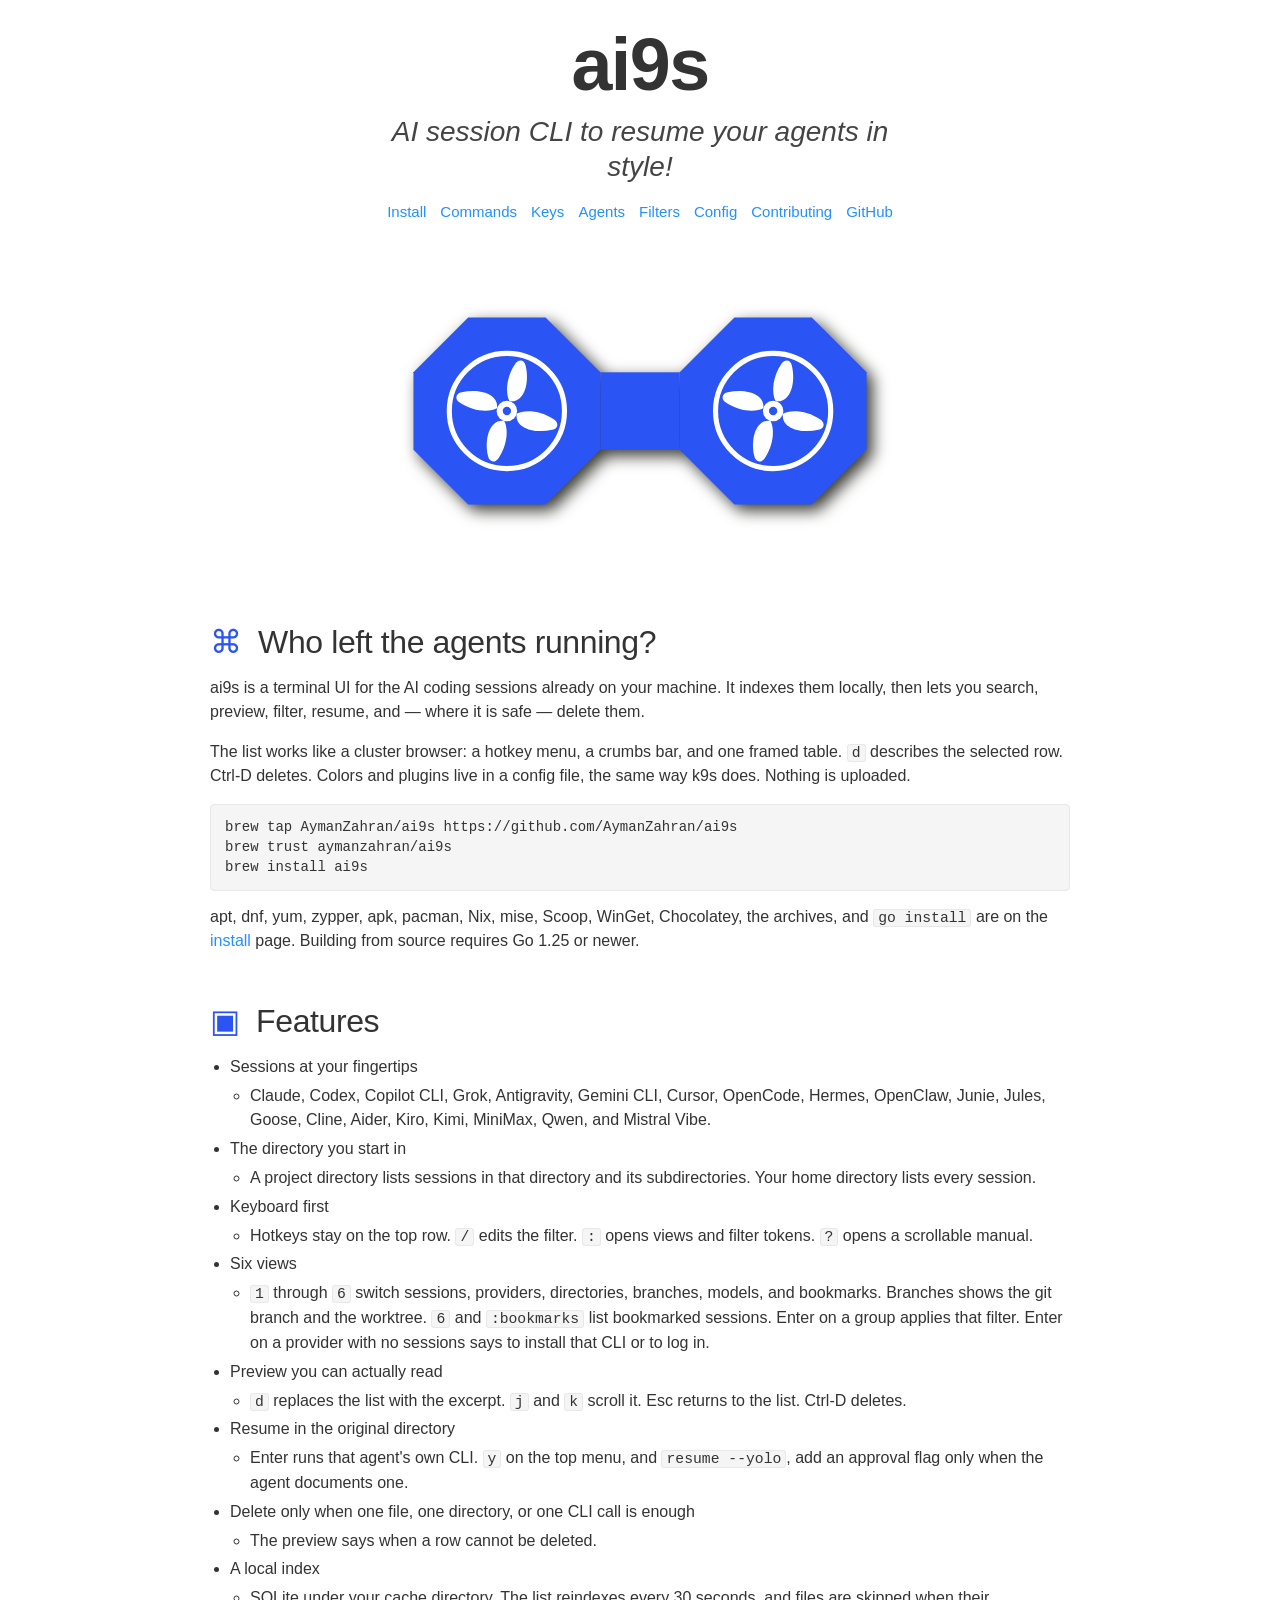
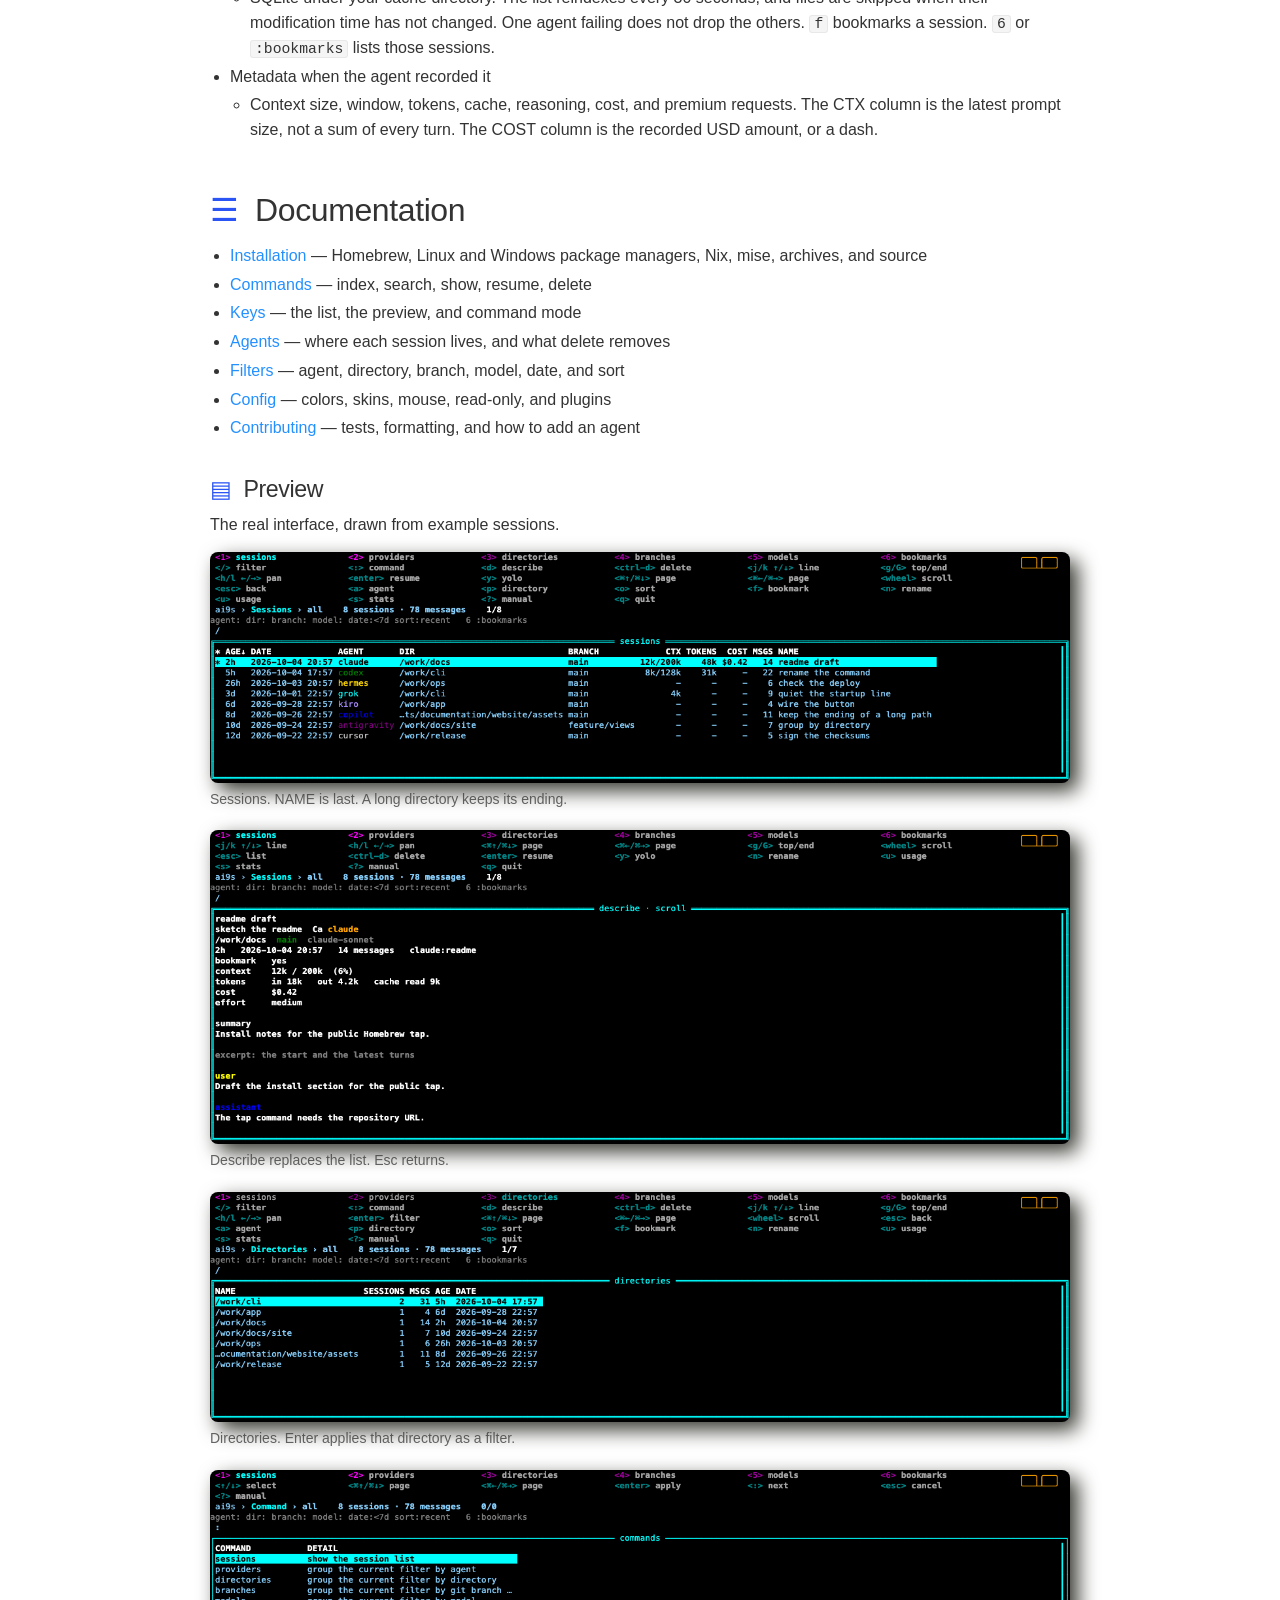
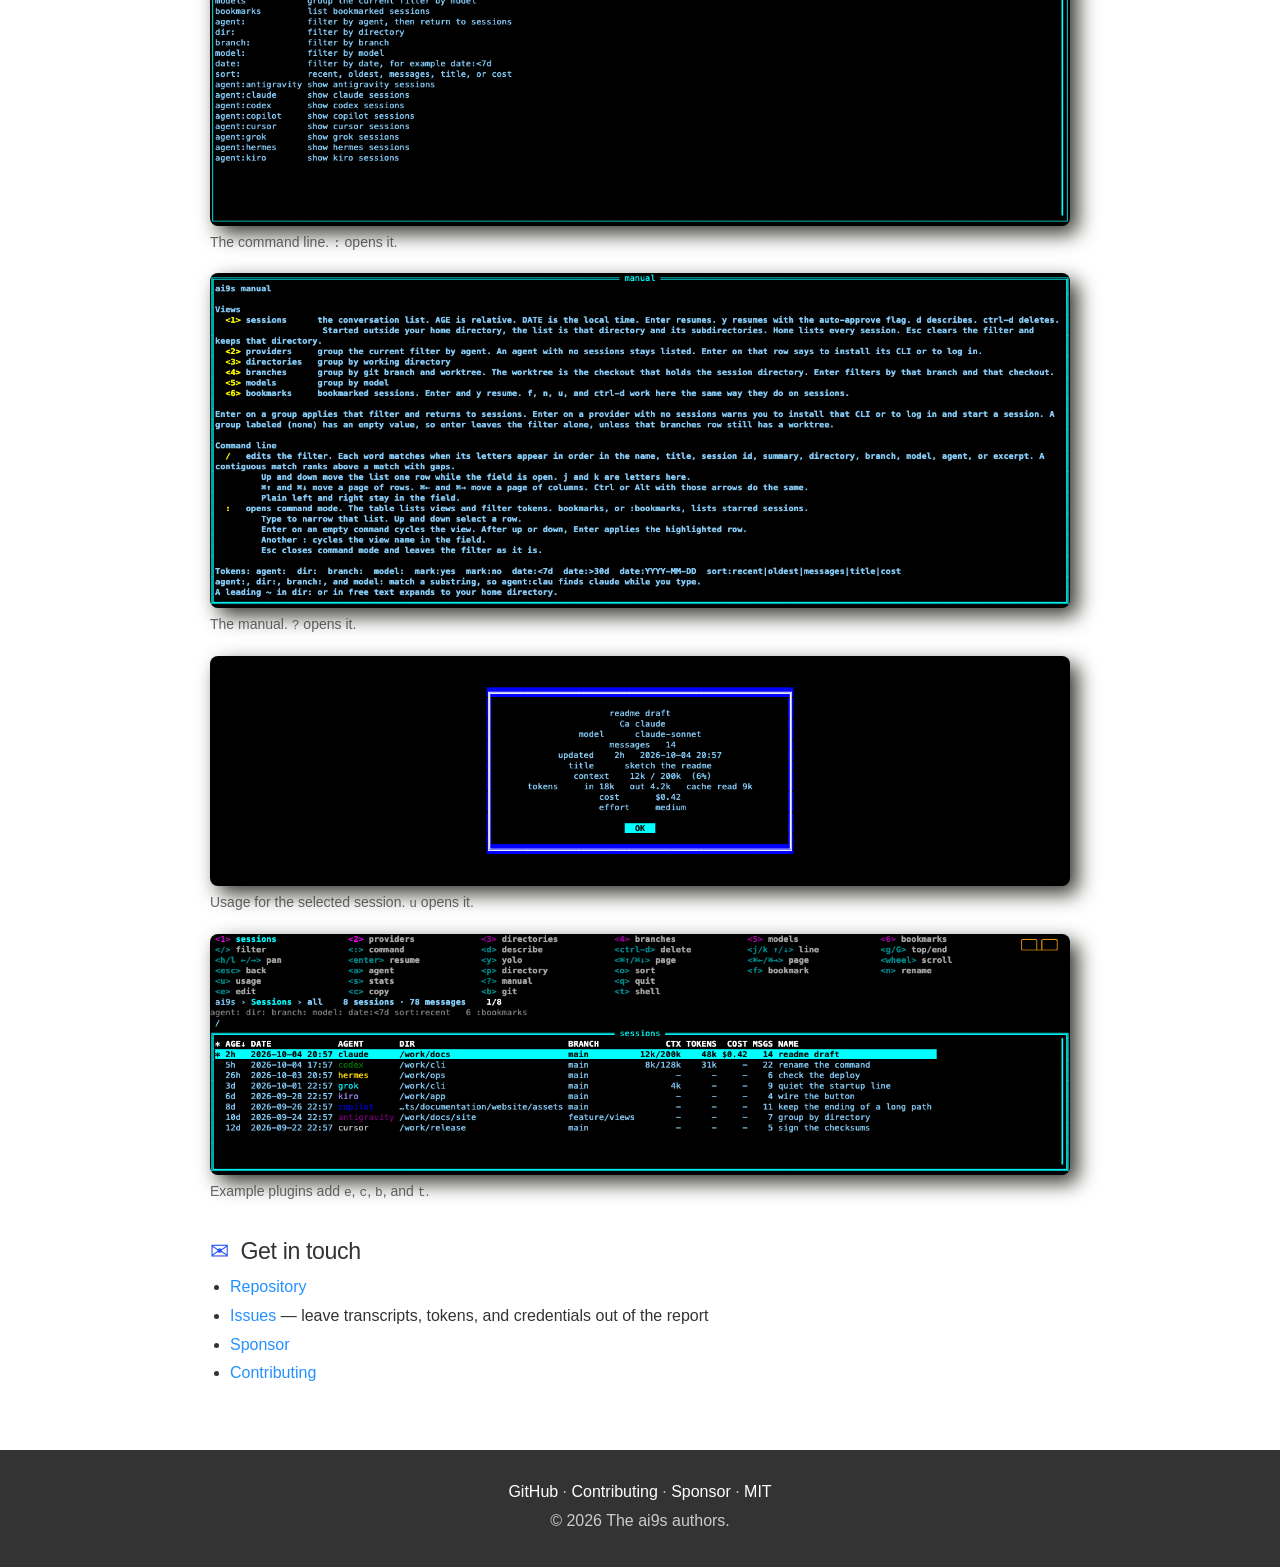
==== site/index.html @ 02a4b659 "Add a y hotkey for yolo resume. y on sessions, bookmarks, and describe resumes with that agent's aut" ====
<!DOCTYPE html>
<html lang="en">
<head>
  <meta charset="utf-8">
  <meta name="viewport" content="width=device-width, initial-scale=1">
  <title>ai9s — Resume your AI coding sessions in style</title>
  <meta name="description" content="ai9s is a terminal UI for the AI coding sessions already on your machine. Search, preview, filter, resume, and delete them from one list.">
  <link rel="stylesheet" href="css/main.css">
  <link rel="icon" href="assets/icon.svg" type="image/svg+xml">
  <link rel="canonical" href="https://ai9scli.io/">
  <meta property="og:title" content="ai9s — Resume your AI coding sessions in style">
  <meta property="og:description" content="A terminal UI for the AI coding sessions already on your machine.">
  <meta property="og:image" content="https://ai9scli.io/assets/logo.png">
  <meta property="og:type" content="website">
</head>
<body>
  <header class="site-header">
    <a class="site-logo" href="index.html">ai9s</a>
    <p class="cite">AI session CLI to resume your agents in style!</p>
    <nav class="site-nav" aria-label="Documentation">
      <a href="install.html">Install</a>
      <a href="commands.html">Commands</a>
      <a href="keys.html">Keys</a>
      <a href="agents.html">Agents</a>
      <a href="filters.html">Filters</a>
      <a href="config.html">Config</a>
      <a href="contributing.html">Contributing</a>
      <a href="https://github.com/AymanZahran/ai9s">GitHub</a>
    </nav>
  </header>

  <img class="hero" src="assets/logo.svg" alt="ai9s logo: two blue octagons joined like a bone, each with a white propeller">

  <main>
    <h1><span class="mark" aria-hidden="true">⌘</span> Who left the agents running?</h1>
    <p>ai9s is a terminal UI for the AI coding sessions already on your machine. It indexes them locally, then lets you search, preview, filter, resume, and — where it is safe — delete them.</p>
    <p>The list works like a cluster browser: a hotkey menu, a crumbs bar, and one framed table. <code>d</code> describes the selected row. Ctrl-D deletes. Colors and plugins live in a config file, the same way k9s does. Nothing is uploaded.</p>

    <pre><code>brew tap AymanZahran/ai9s https://github.com/AymanZahran/ai9s
brew trust aymanzahran/ai9s
brew install ai9s</code></pre>
    <p>apt, dnf, yum, zypper, apk, pacman, Nix, mise, Scoop, WinGet, Chocolatey, the archives, and <code>go install</code> are on the <a href="install.html">install</a> page. Building from source requires Go 1.25 or newer.</p>

    <h1><span class="mark" aria-hidden="true">▣</span> Features</h1>
    <ul>
      <li>Sessions at your fingertips
        <ul>
          <li>Claude, Codex, Copilot CLI, Grok, Antigravity, Gemini CLI, Cursor, OpenCode, Hermes, OpenClaw, Junie, Jules, Goose, Cline, Aider, Kiro, Kimi, MiniMax, Qwen, and Mistral Vibe.</li>
        </ul>
      </li>
      <li>The directory you start in
        <ul>
          <li>A project directory lists sessions in that directory and its subdirectories. Your home directory lists every session.</li>
        </ul>
      </li>
      <li>Keyboard first
        <ul>
          <li>Hotkeys stay on the top row. <code>/</code> edits the filter. <code>:</code> opens views and filter tokens. <code>?</code> opens a scrollable manual.</li>
        </ul>
      </li>
      <li>Six views
        <ul>
          <li><code>1</code> through <code>6</code> switch sessions, providers, directories, branches, models, and bookmarks. Branches shows the git branch and the worktree. <code>6</code> and <code>:bookmarks</code> list bookmarked sessions. Enter on a group applies that filter. Enter on a provider with no sessions says to install that CLI or to log in.</li>
        </ul>
      </li>
      <li>Preview you can actually read
        <ul>
          <li><code>d</code> replaces the list with the excerpt. <code>j</code> and <code>k</code> scroll it. Esc returns to the list. Ctrl-D deletes.</li>
        </ul>
      </li>
      <li>Resume in the original directory
        <ul>
          <li>Enter runs that agent's own CLI. <code>y</code> on the top menu, and <code>resume --yolo</code>, add an approval flag only when the agent documents one.</li>
        </ul>
      </li>
      <li>Delete only when one file, one directory, or one CLI call is enough
        <ul>
          <li>The preview says when a row cannot be deleted.</li>
        </ul>
      </li>
      <li>A local index
        <ul>
          <li>SQLite under your cache directory. The list reindexes every 30 seconds, and files are skipped when their modification time has not changed. One agent failing does not drop the others. <code>f</code> bookmarks a session. <code>6</code> or <code>:bookmarks</code> lists those sessions.</li>
        </ul>
      </li>
      <li>Metadata when the agent recorded it
        <ul>
          <li>Context size, window, tokens, cache, reasoning, cost, and premium requests. The CTX column is the latest prompt size, not a sum of every turn. The COST column is the recorded USD amount, or a dash.</li>
        </ul>
      </li>
    </ul>

    <h1><span class="mark" aria-hidden="true">☰</span> Documentation</h1>
    <ul>
      <li><a href="install.html">Installation</a> — Homebrew, Linux and Windows package managers, Nix, mise, archives, and source</li>
      <li><a href="commands.html">Commands</a> — index, search, show, resume, delete</li>
      <li><a href="keys.html">Keys</a> — the list, the preview, and command mode</li>
      <li><a href="agents.html">Agents</a> — where each session lives, and what delete removes</li>
      <li><a href="filters.html">Filters</a> — agent, directory, branch, model, date, and sort</li>
      <li><a href="config.html">Config</a> — colors, skins, mouse, read-only, and plugins</li>
      <li><a href="contributing.html">Contributing</a> — tests, formatting, and how to add an agent</li>
    </ul>

    <h2><span class="mark" aria-hidden="true">▤</span> Preview</h2>
    <p>The real interface, drawn from example sessions.</p>
    <figure class="shot">
      <img src="assets/shots/sessions.png" alt="Session list. The rows are example sessions.">
      <figcaption>Sessions. NAME is last. A long directory keeps its ending.</figcaption>
    </figure>
    <figure class="shot">
      <img src="assets/shots/describe.png" alt="Describe view for an example session, including context and tokens.">
      <figcaption>Describe replaces the list. Esc returns.</figcaption>
    </figure>
    <figure class="shot">
      <img src="assets/shots/directories.png" alt="Directories view. A long path keeps its ending.">
      <figcaption>Directories. Enter applies that directory as a filter.</figcaption>
    </figure>
    <figure class="shot">
      <img src="assets/shots/command.png" alt="Command line with view and filter suggestions.">
      <figcaption>The command line. <code>:</code> opens it.</figcaption>
    </figure>
    <figure class="shot">
      <img src="assets/shots/manual.png" alt="The scrollable manual.">
      <figcaption>The manual. <code>?</code> opens it.</figcaption>
    </figure>
    <figure class="shot">
      <img src="assets/shots/usage.png" alt="Usage for the selected example session.">
      <figcaption>Usage for the selected session. <code>u</code> opens it.</figcaption>
    </figure>
    <figure class="shot">
      <img src="assets/shots/plugins.png" alt="Session list with the example plugin keys on the menu.">
      <figcaption>Example plugins add <code>e</code>, <code>c</code>, <code>b</code>, and <code>t</code>.</figcaption>
    </figure>

    <h2><span class="mark" aria-hidden="true">✉</span> Get in touch</h2>
    <ul>
      <li><a href="https://github.com/AymanZahran/ai9s">Repository</a></li>
      <li><a href="https://github.com/AymanZahran/ai9s/issues">Issues</a> — leave transcripts, tokens, and credentials out of the report</li>
      <li><a href="https://github.com/sponsors/AymanZahran">Sponsor</a></li>
      <li><a href="contributing.html">Contributing</a></li>
    </ul>
  </main>

  <footer class="site-footer">
    <p><a href="https://github.com/AymanZahran/ai9s">GitHub</a> · <a href="contributing.html">Contributing</a> · <a href="https://github.com/sponsors/AymanZahran">Sponsor</a> · <a href="https://github.com/AymanZahran/ai9s/blob/main/LICENSE">MIT</a></p>
    <p>© 2026 The ai9s authors.</p>
  </footer>
</body>
</html>
---- site/css/main.css ----
:root {
  --text: #333;
  --muted: #555;
  --link: #2390ff;
  --link-hover: #4c49ff;
  --blue: #2a55f4;
  --line: #e8e8e8;
  --code: #f5f5f5;
  --footer: #333;
  --max: 860px;
}

* { box-sizing: border-box; }

html { scroll-behavior: smooth; }
img { max-width: 100%; height: auto; }

body {
  margin: 0;
  color: var(--text);
  background: #fff;
  font: 400 16px/1.55 "Helvetica Neue", Helvetica, Arial, sans-serif;
  display: flex;
  min-height: 100vh;
  flex-direction: column;
}

a { color: var(--link); text-decoration: none; }
a:hover { color: var(--link-hover); text-decoration: underline; }

.site-header,
main,
.site-footer {
  min-width: 0;
  max-width: 100%;
}

.site-header {
  text-align: center;
  padding: 28px 16px 6px;
}

.site-logo {
  color: #333;
  font-size: clamp(3rem, 8vw, 4.6rem);
  font-weight: 700;
  letter-spacing: -1.5px;
  line-height: 1;
}

.site-logo:hover { color: var(--blue); text-decoration: none; }

.cite {
  margin: 12px auto 0;
  max-width: min(18em, 100%);
  color: #444;
  font-style: italic;
  font-size: clamp(1.15rem, 4vw, 1.75rem);
  line-height: 1.25;
}

.site-nav {
  display: flex;
  flex-wrap: wrap;
  justify-content: center;
  gap: 6px 14px;
  width: 100%;
  margin: 16px auto 0;
  max-width: 720px;
  font-size: 15px;
}

.site-nav a[aria-current="page"] {
  color: #333;
  font-weight: 700;
  text-decoration: none;
}

.hero {
  display: block;
  width: min(640px, calc(100% - 8px));
  max-width: 100%;
  height: auto;
  margin: 22px auto 4px;
  filter: drop-shadow(6px 6px 8px #373831);
}

main {
  flex: 1;
  width: min(var(--max), calc(100% - 32px));
  margin: 0 auto 48px;
}

h1, h2, h3 { font-weight: 500; letter-spacing: -0.4px; line-height: 1.2; }
h1 { font-size: 2rem; margin: 1.5em 0 0.45em; }
h2 { font-size: 1.45rem; margin: 1.5em 0 0.4em; }
h3 { font-size: 1.15rem; margin: 1.3em 0 0.35em; }

h1 .mark, h2 .mark { color: var(--blue); margin-right: 0.25em; }

p { margin: 0 0 0.9em; }

ul, ol { margin: 0 0 1em 1.25em; padding: 0; }
li { margin: 0.25em 0; }
li > ul { margin-bottom: 0.2em; }

code {
  font-family: ui-monospace, SFMono-Regular, Menlo, Consolas, monospace;
  font-size: 0.92em;
}

p code, li code, td code {
  background: var(--code);
  border: 1px solid var(--line);
  border-radius: 3px;
  padding: 0 4px;
}

pre,
.term,
.table-wrap {
  max-width: 100%;
}

pre {
  background: var(--code);
  border: 1px solid var(--line);
  border-radius: 4px;
  padding: 12px 14px;
  overflow-x: auto;
  font-size: 14px;
  line-height: 1.45;
}

pre code { background: transparent; border: 0; padding: 0; font-size: inherit; }

.table-wrap { overflow-x: auto; margin: 0 0 1.2em; }

table {
  border-collapse: collapse;
  width: 100%;
  min-width: 640px;
  color: #444;
  font-size: 14.5px;
}

th, td {
  border: 1px solid var(--line);
  padding: 8px 10px;
  text-align: left;
  vertical-align: top;
}

th { background: #f0f0f0; color: #333; }
tr:nth-child(even) td { background: #fafafa; }

.note {
  border: 1px dashed #e0a100;
  color: #7a5200;
  padding: 8px 12px;
  margin: 0 0 1em;
  font-style: italic;
}

figure.shot {
  margin: 8px 0 20px;
}
figure.shot img {
  display: block;
  background: #000;
  border-radius: 8px;
  filter: drop-shadow(8px 8px 10px #373831);
}
figure.shot figcaption {
  color: #666;
  font-size: 14px;
  margin-top: 6px;
}

.term {
  background: #000;
  color: #fff;
  border-radius: 8px;
  margin: 8px 0 16px;
  padding: 14px 16px 12px;
  overflow-x: auto;
  filter: drop-shadow(8px 8px 10px #373831);
  font-family: ui-monospace, SFMono-Regular, Menlo, Consolas, monospace;
  font-size: 12.5px;
  line-height: 1.45;
}

.term .row { white-space: pre; }
.term .y { color: #e6c200; }
.term .num { color: #ffdead; }
.term .key { color: #fff; }
.term .crumbs { background: #000; color: #fff; }
.term .dim { color: #808080; }
.term .b { color: #fff; font-weight: 700; }
.term .sel { background: #fff; color: #000; }
.term .pane {
  margin-top: 8px;
  border-top: 1px solid #333;
  padding-top: 8px;
}

.claude { color: #e8a04a; }
.codex { color: #3ddc84; }
.hermes { color: #ffd700; }
.kiro { color: #a78bfa; }

.site-footer {
  background: var(--footer);
  color: #ccc;
  text-align: center;
  padding: 26px 16px 30px;
}

.site-footer a { color: #fff; }
.site-footer p { margin: 0.25em 0; }

@media (max-width: 600px) {
  main { width: min(var(--max), calc(100% - 24px)); }
  h1 { font-size: 1.6rem; }
}
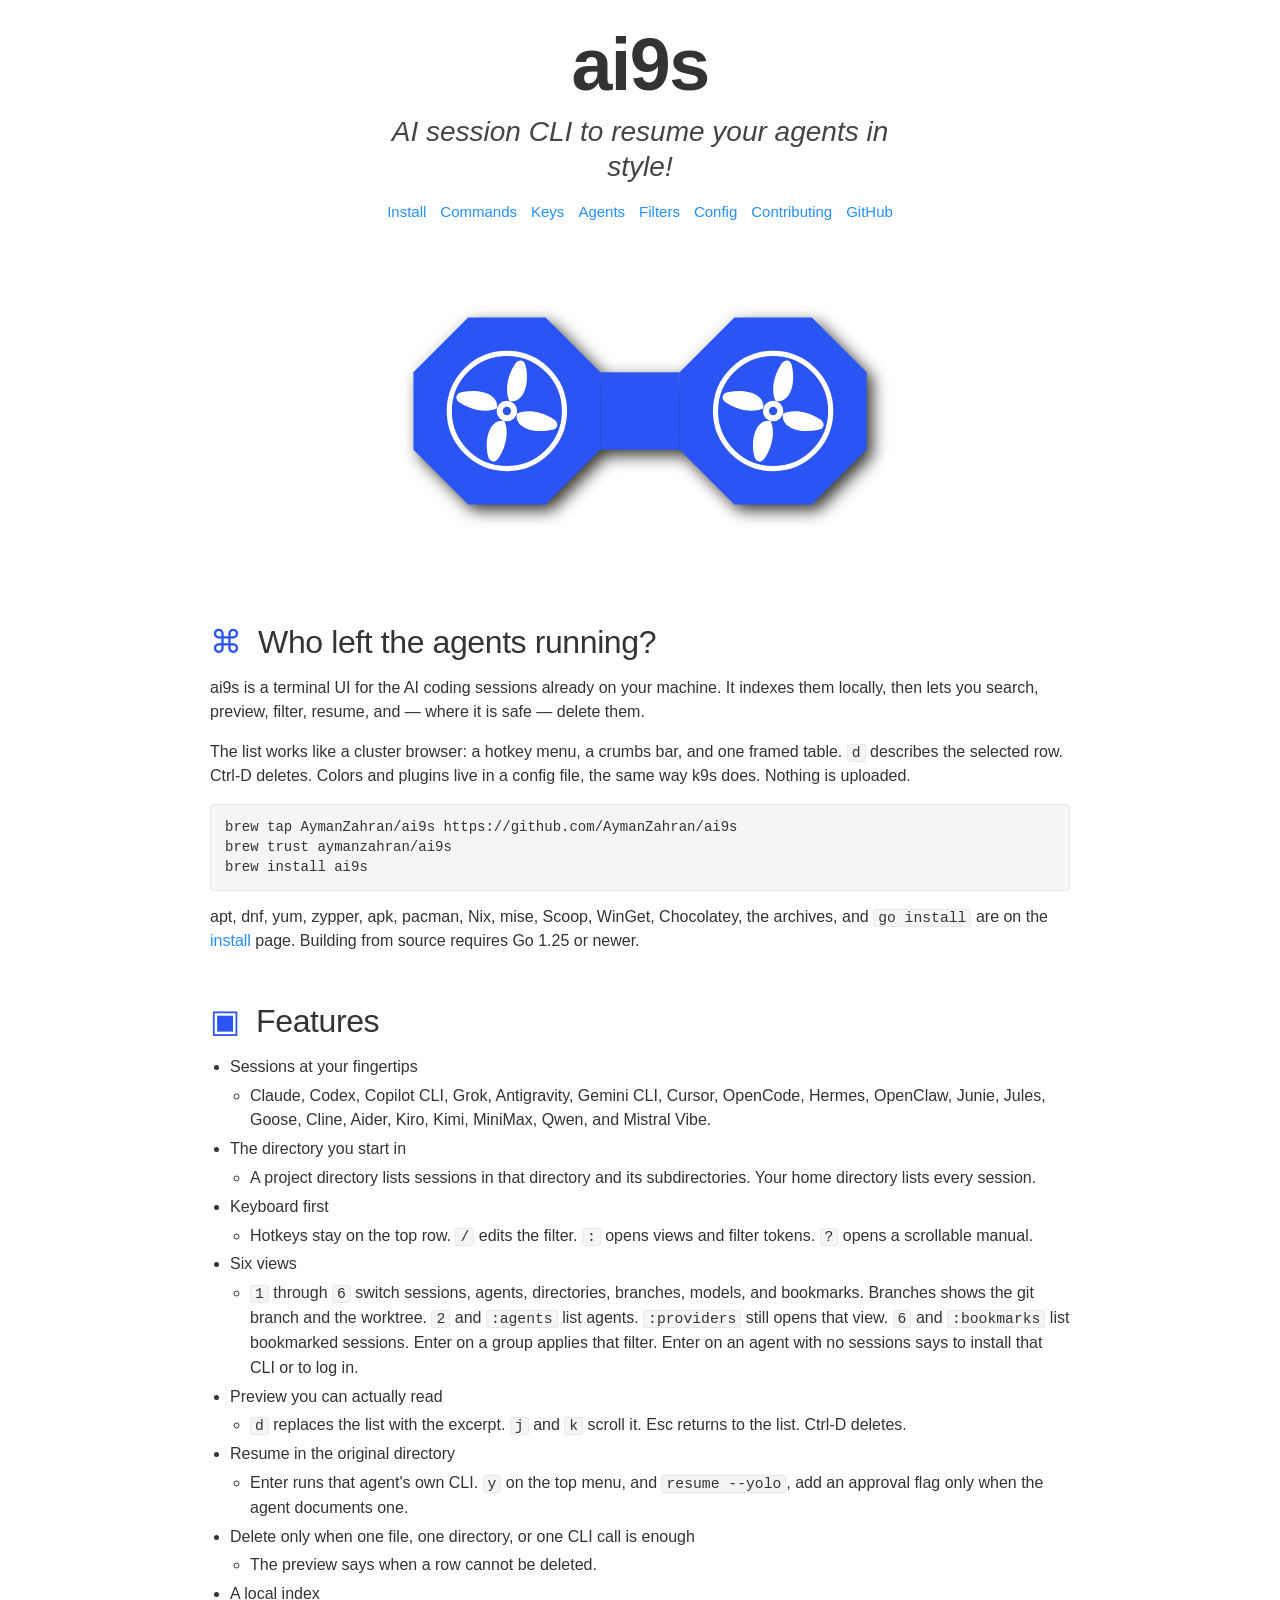
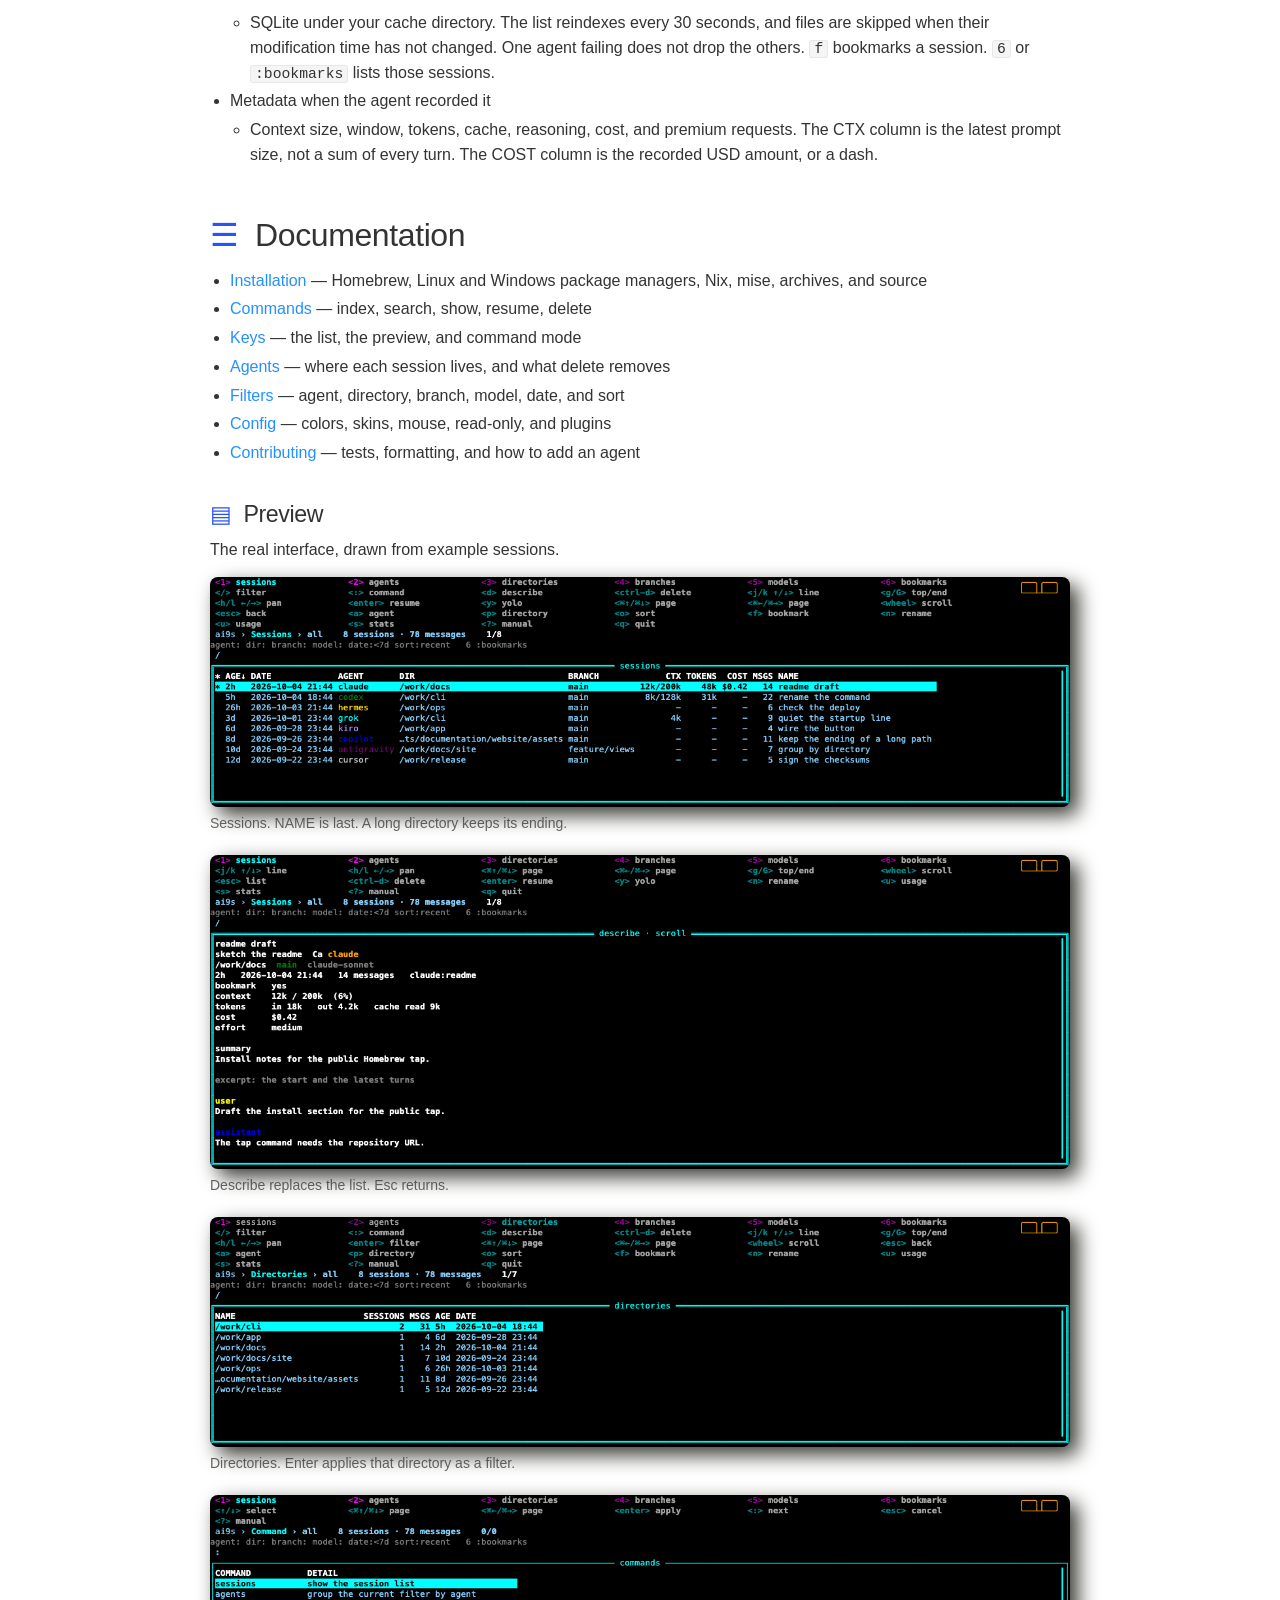
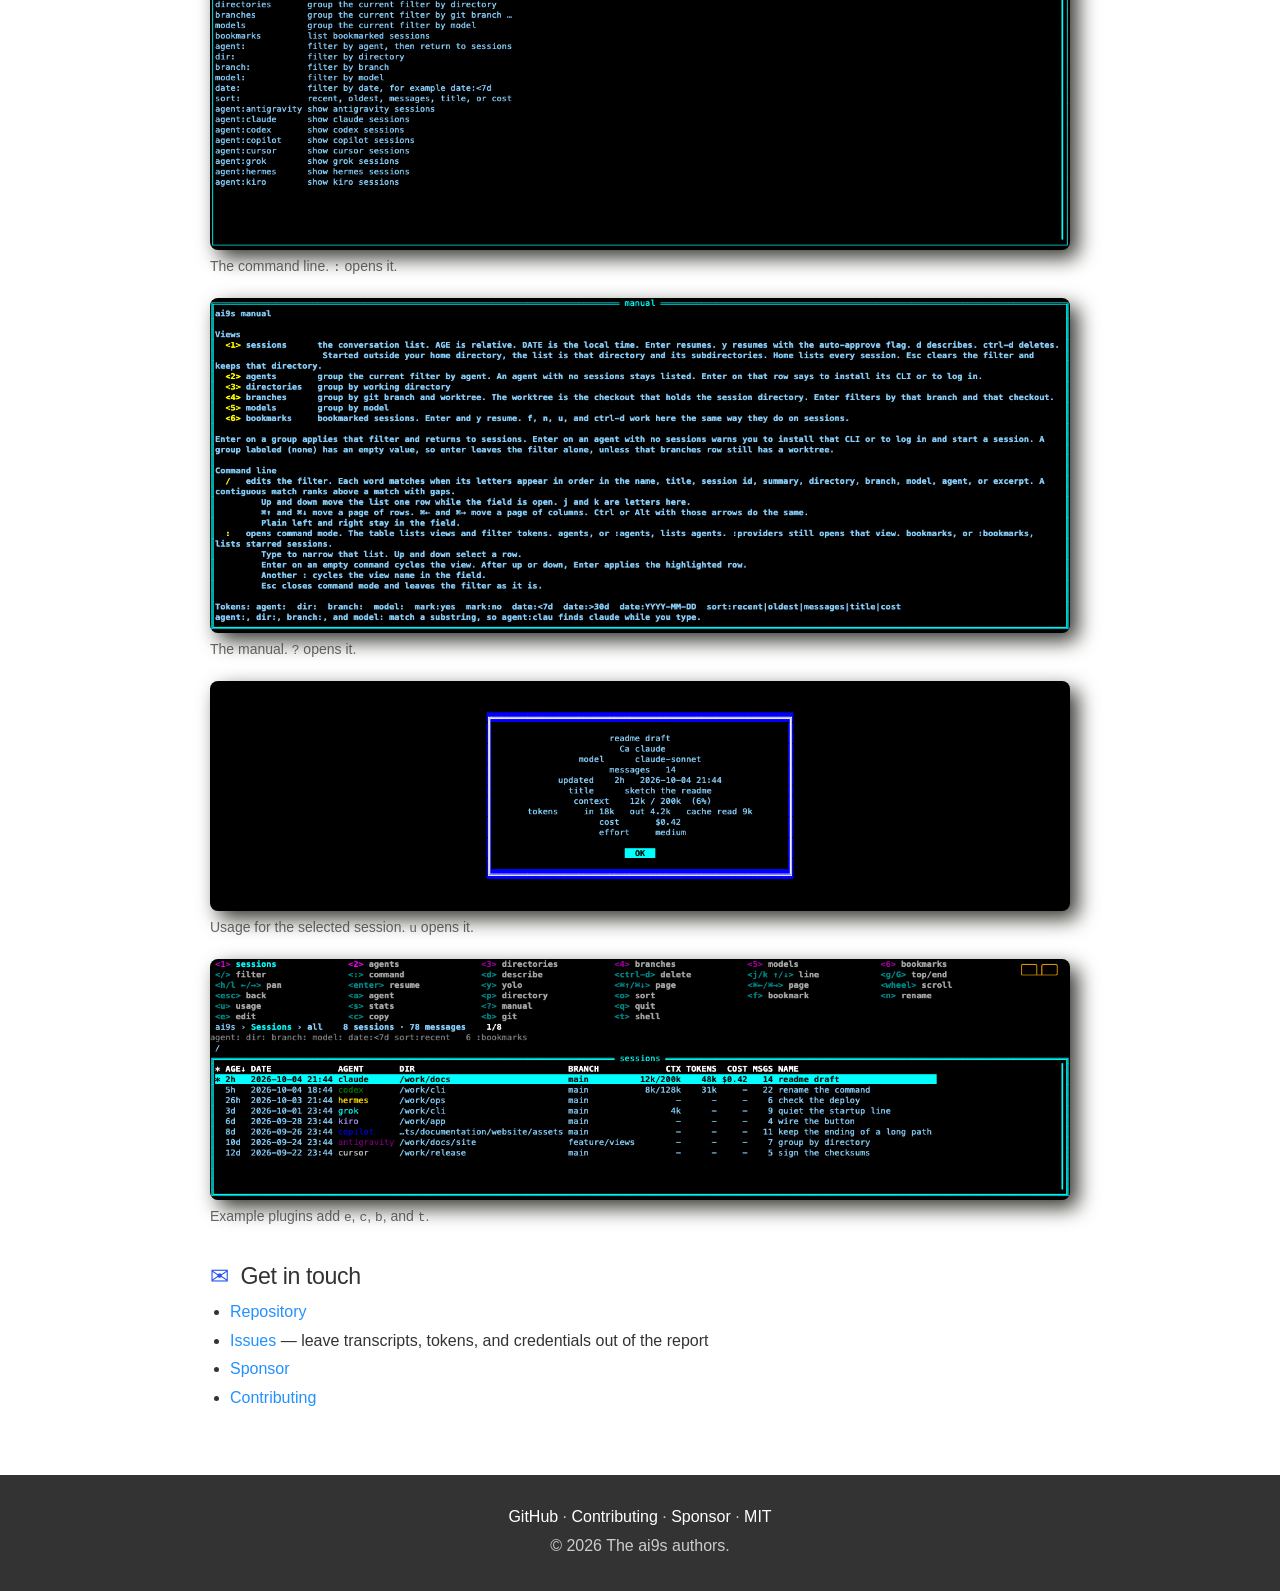
==== commit 81d1cf86: "Rename the providers view to agents. 2 and :agents list agents. :providers, defaultView providers, a" ====
--- a/site/index.html
+++ b/site/index.html
@@ -60,7 +60,7 @@
       </li>
       <li>Six views
         <ul>
-          <li><code>1</code> through <code>6</code> switch sessions, providers, directories, branches, models, and bookmarks. Branches shows the git branch and the worktree. <code>6</code> and <code>:bookmarks</code> list bookmarked sessions. Enter on a group applies that filter. Enter on a provider with no sessions says to install that CLI or to log in.</li>
+          <li><code>1</code> through <code>6</code> switch sessions, agents, directories, branches, models, and bookmarks. Branches shows the git branch and the worktree. <code>2</code> and <code>:agents</code> list agents. <code>:providers</code> still opens that view. <code>6</code> and <code>:bookmarks</code> list bookmarked sessions. Enter on a group applies that filter. Enter on an agent with no sessions says to install that CLI or to log in.</li>
         </ul>
       </li>
       <li>Preview you can actually read
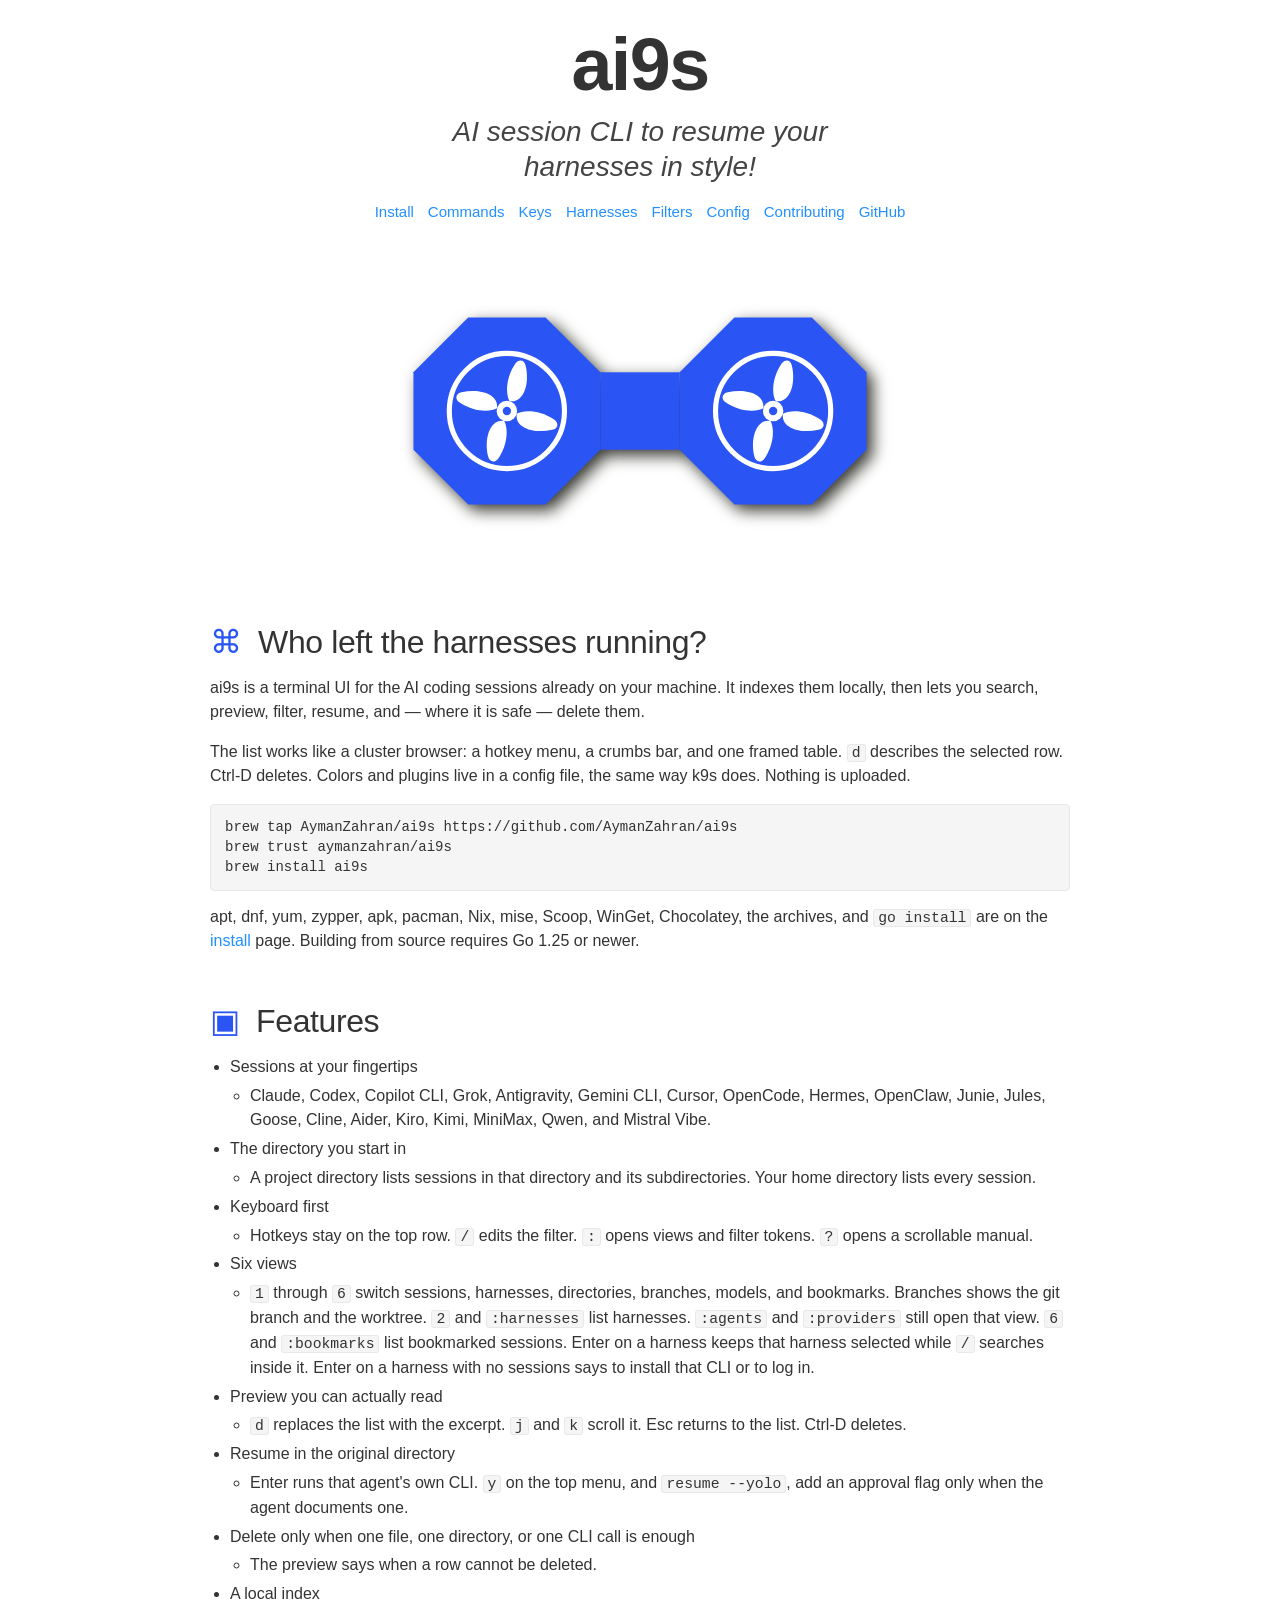
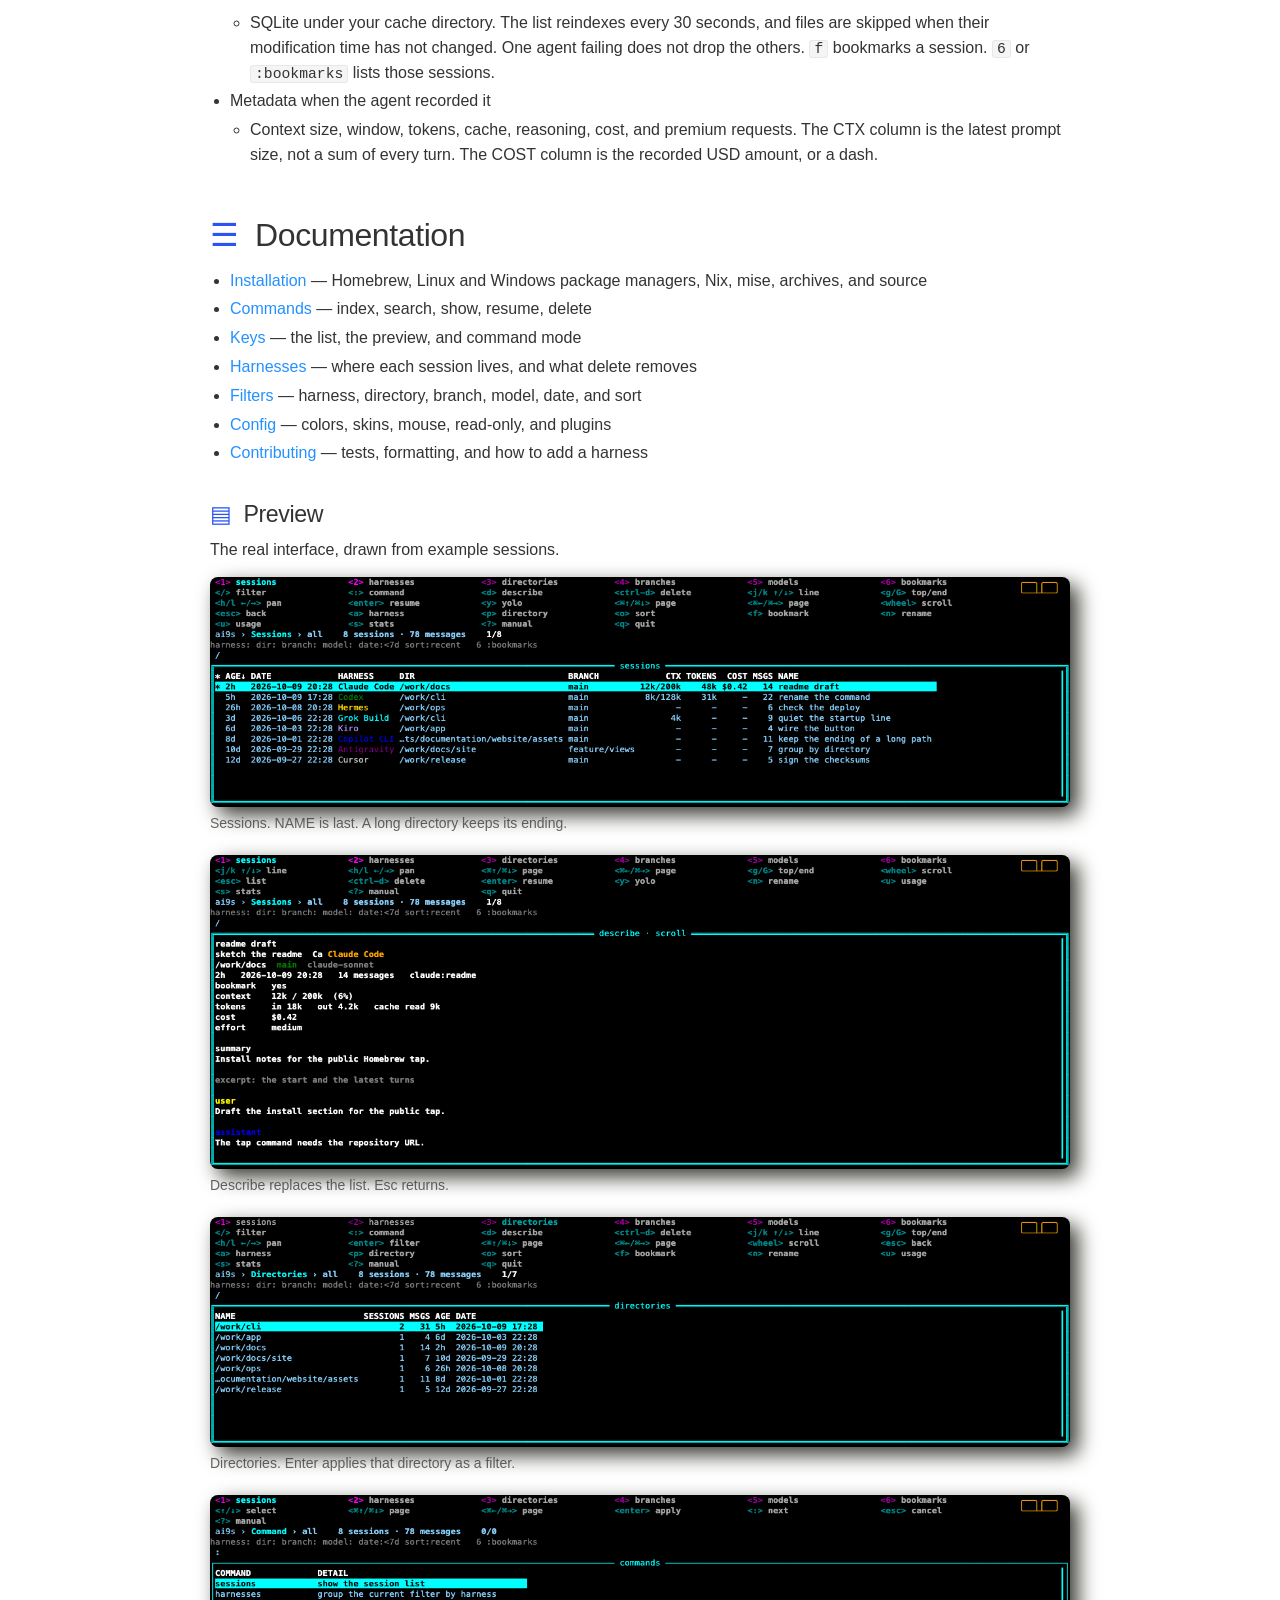
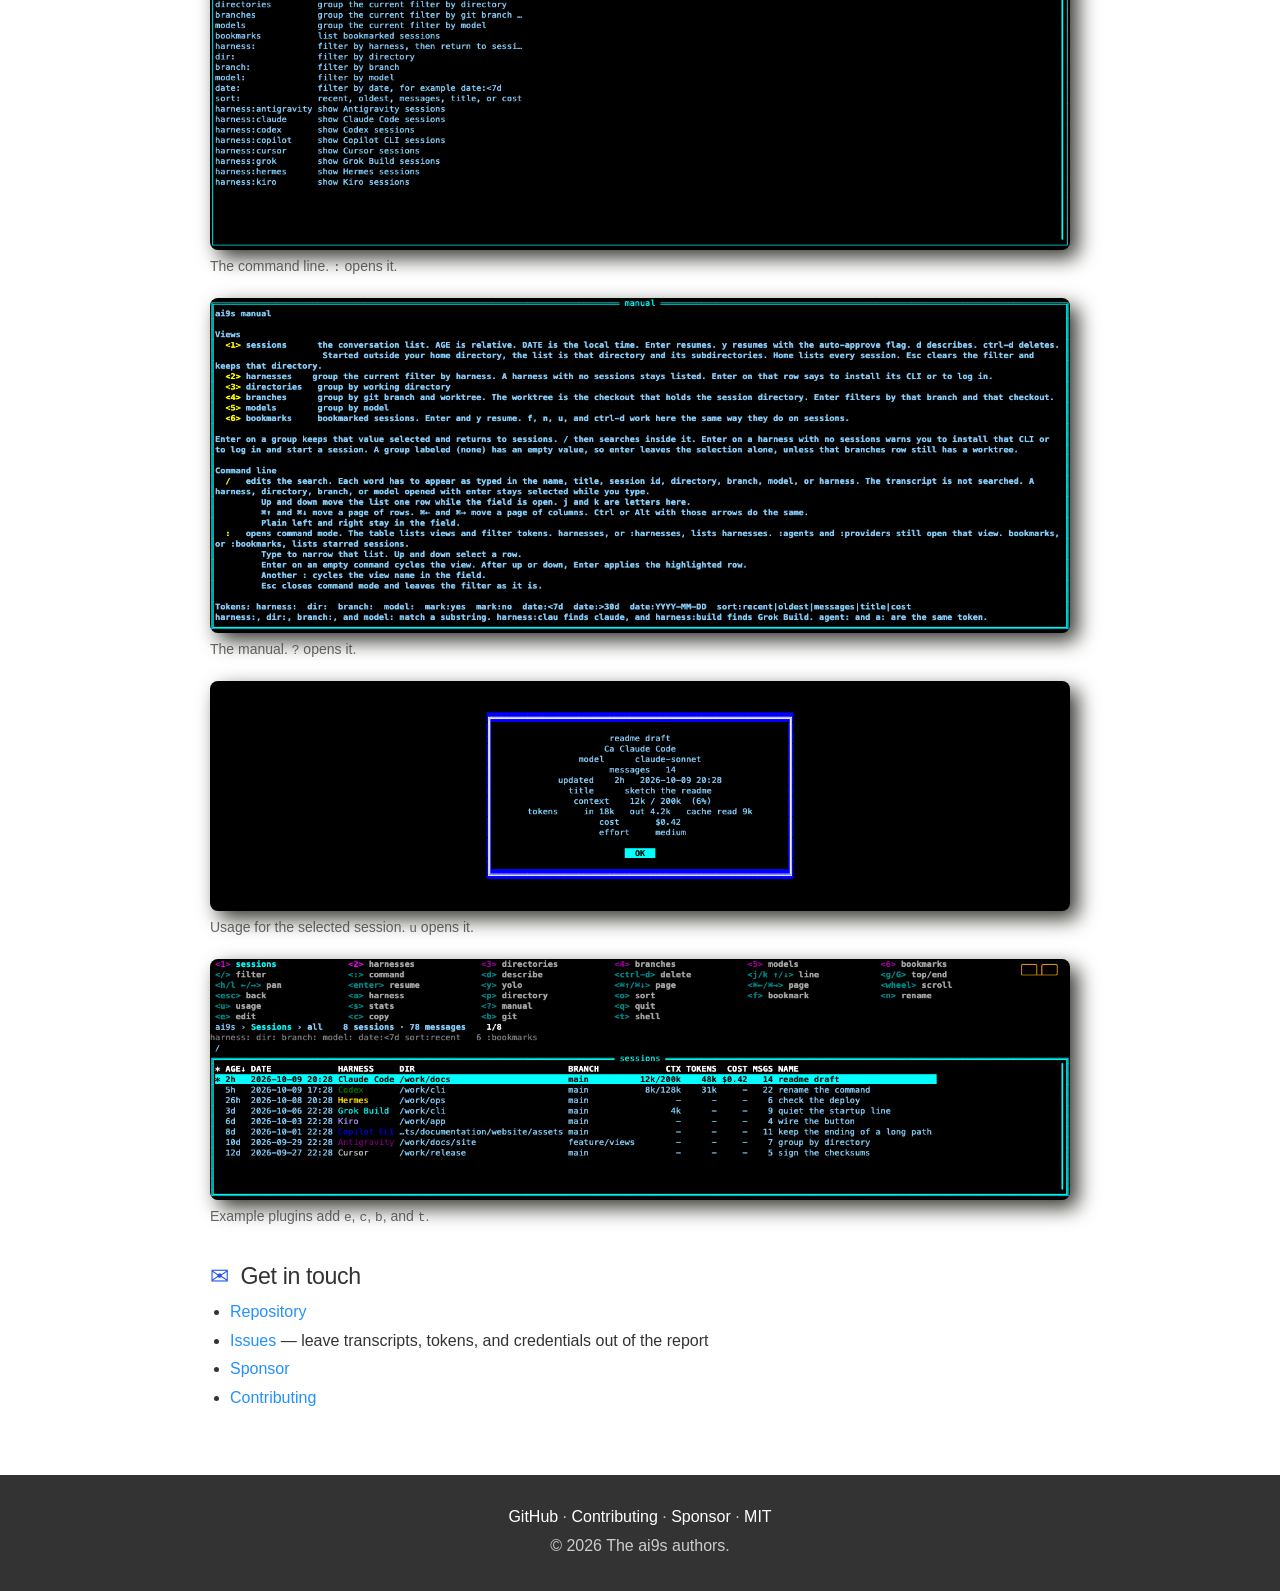
==== commit 45662dcd: "Show harness names and search the row as typed." ====
--- a/site/index.html
+++ b/site/index.html
@@ -16,12 +16,12 @@
 <body>
   <header class="site-header">
     <a class="site-logo" href="index.html">ai9s</a>
-    <p class="cite">AI session CLI to resume your agents in style!</p>
+    <p class="cite">AI session CLI to resume your harnesses in style!</p>
     <nav class="site-nav" aria-label="Documentation">
       <a href="install.html">Install</a>
       <a href="commands.html">Commands</a>
       <a href="keys.html">Keys</a>
-      <a href="agents.html">Agents</a>
+      <a href="agents.html">Harnesses</a>
       <a href="filters.html">Filters</a>
       <a href="config.html">Config</a>
       <a href="contributing.html">Contributing</a>
@@ -32,7 +32,7 @@
   <img class="hero" src="assets/logo.svg" alt="ai9s logo: two blue octagons joined like a bone, each with a white propeller">
 
   <main>
-    <h1><span class="mark" aria-hidden="true">⌘</span> Who left the agents running?</h1>
+    <h1><span class="mark" aria-hidden="true">⌘</span> Who left the harnesses running?</h1>
     <p>ai9s is a terminal UI for the AI coding sessions already on your machine. It indexes them locally, then lets you search, preview, filter, resume, and — where it is safe — delete them.</p>
     <p>The list works like a cluster browser: a hotkey menu, a crumbs bar, and one framed table. <code>d</code> describes the selected row. Ctrl-D deletes. Colors and plugins live in a config file, the same way k9s does. Nothing is uploaded.</p>
 
@@ -60,7 +60,7 @@
       </li>
       <li>Six views
         <ul>
-          <li><code>1</code> through <code>6</code> switch sessions, agents, directories, branches, models, and bookmarks. Branches shows the git branch and the worktree. <code>2</code> and <code>:agents</code> list agents. <code>:providers</code> still opens that view. <code>6</code> and <code>:bookmarks</code> list bookmarked sessions. Enter on a group applies that filter. Enter on an agent with no sessions says to install that CLI or to log in.</li>
+          <li><code>1</code> through <code>6</code> switch sessions, harnesses, directories, branches, models, and bookmarks. Branches shows the git branch and the worktree. <code>2</code> and <code>:harnesses</code> list harnesses. <code>:agents</code> and <code>:providers</code> still open that view. <code>6</code> and <code>:bookmarks</code> list bookmarked sessions. Enter on a harness keeps that harness selected while <code>/</code> searches inside it. Enter on a harness with no sessions says to install that CLI or to log in.</li>
         </ul>
       </li>
       <li>Preview you can actually read
@@ -95,10 +95,10 @@
       <li><a href="install.html">Installation</a> — Homebrew, Linux and Windows package managers, Nix, mise, archives, and source</li>
       <li><a href="commands.html">Commands</a> — index, search, show, resume, delete</li>
       <li><a href="keys.html">Keys</a> — the list, the preview, and command mode</li>
-      <li><a href="agents.html">Agents</a> — where each session lives, and what delete removes</li>
-      <li><a href="filters.html">Filters</a> — agent, directory, branch, model, date, and sort</li>
+      <li><a href="agents.html">Harnesses</a> — where each session lives, and what delete removes</li>
+      <li><a href="filters.html">Filters</a> — harness, directory, branch, model, date, and sort</li>
       <li><a href="config.html">Config</a> — colors, skins, mouse, read-only, and plugins</li>
-      <li><a href="contributing.html">Contributing</a> — tests, formatting, and how to add an agent</li>
+      <li><a href="contributing.html">Contributing</a> — tests, formatting, and how to add a harness</li>
     </ul>
 
     <h2><span class="mark" aria-hidden="true">▤</span> Preview</h2>
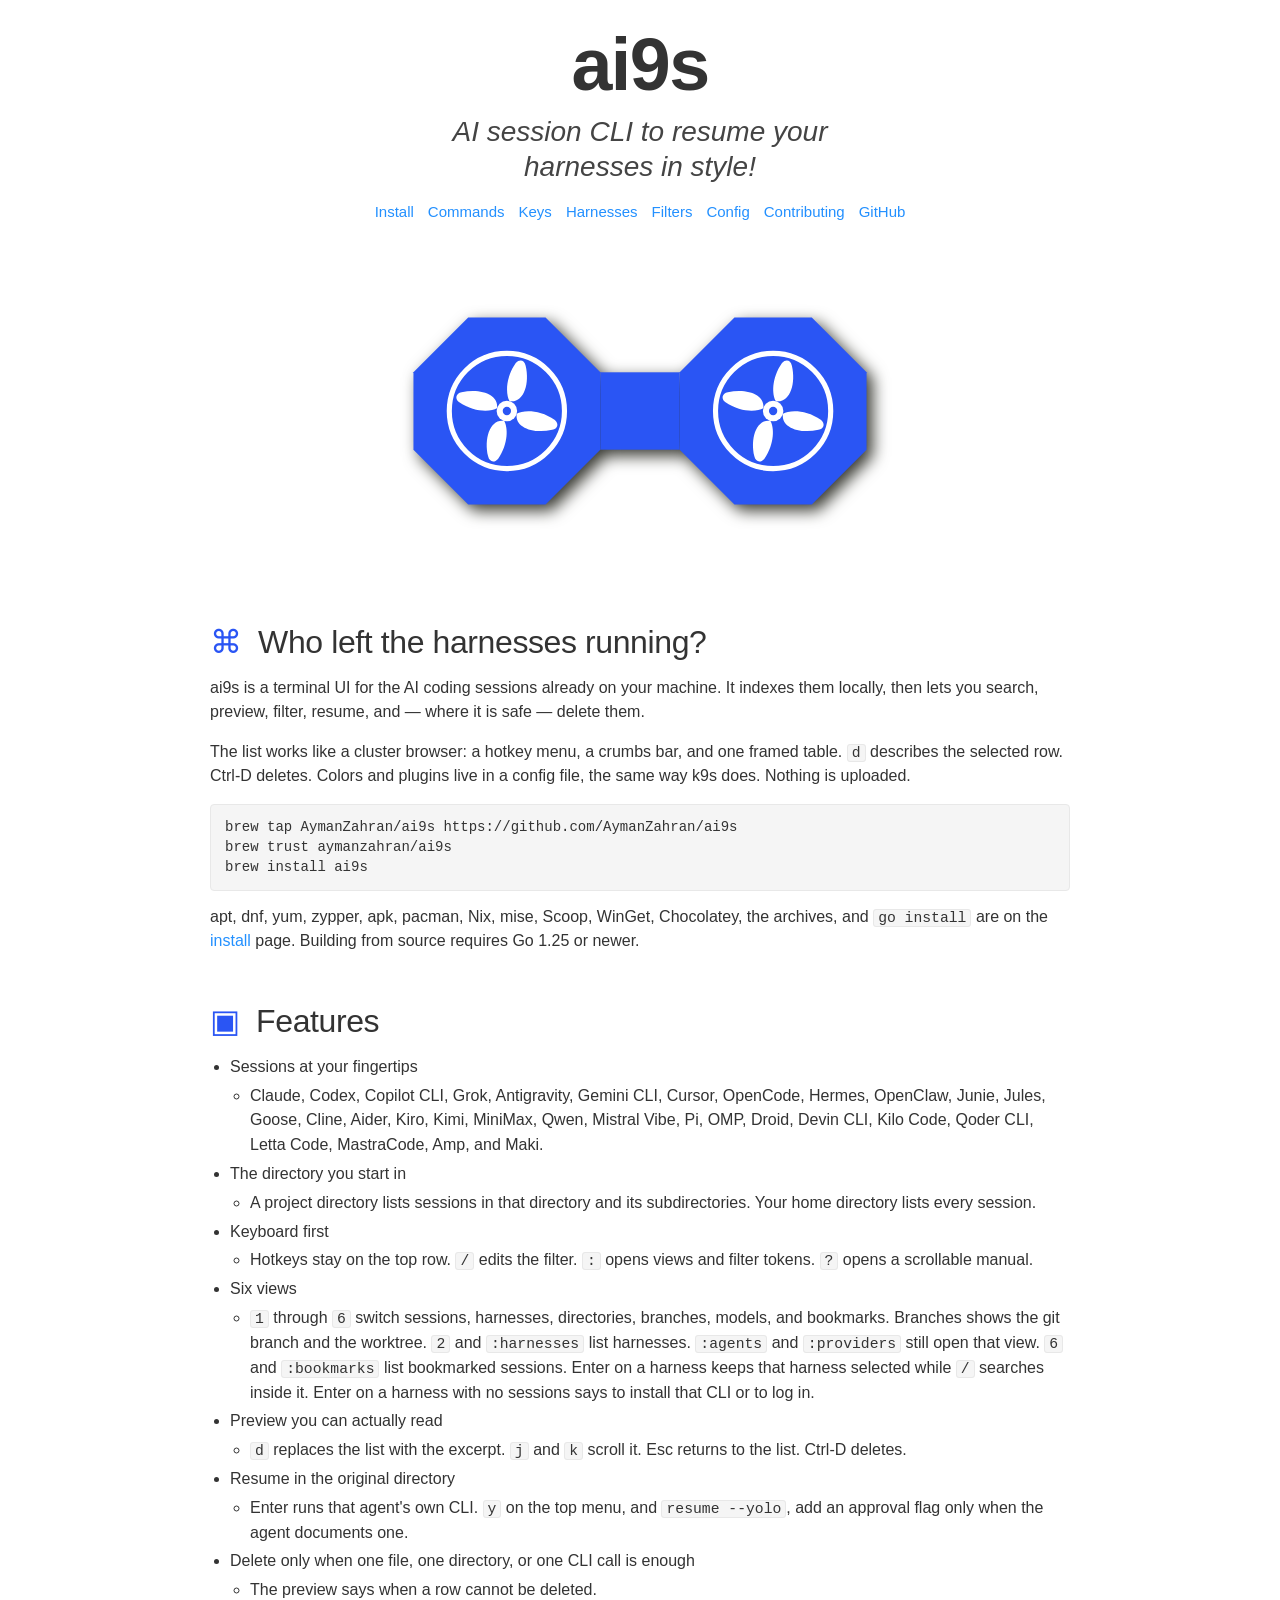
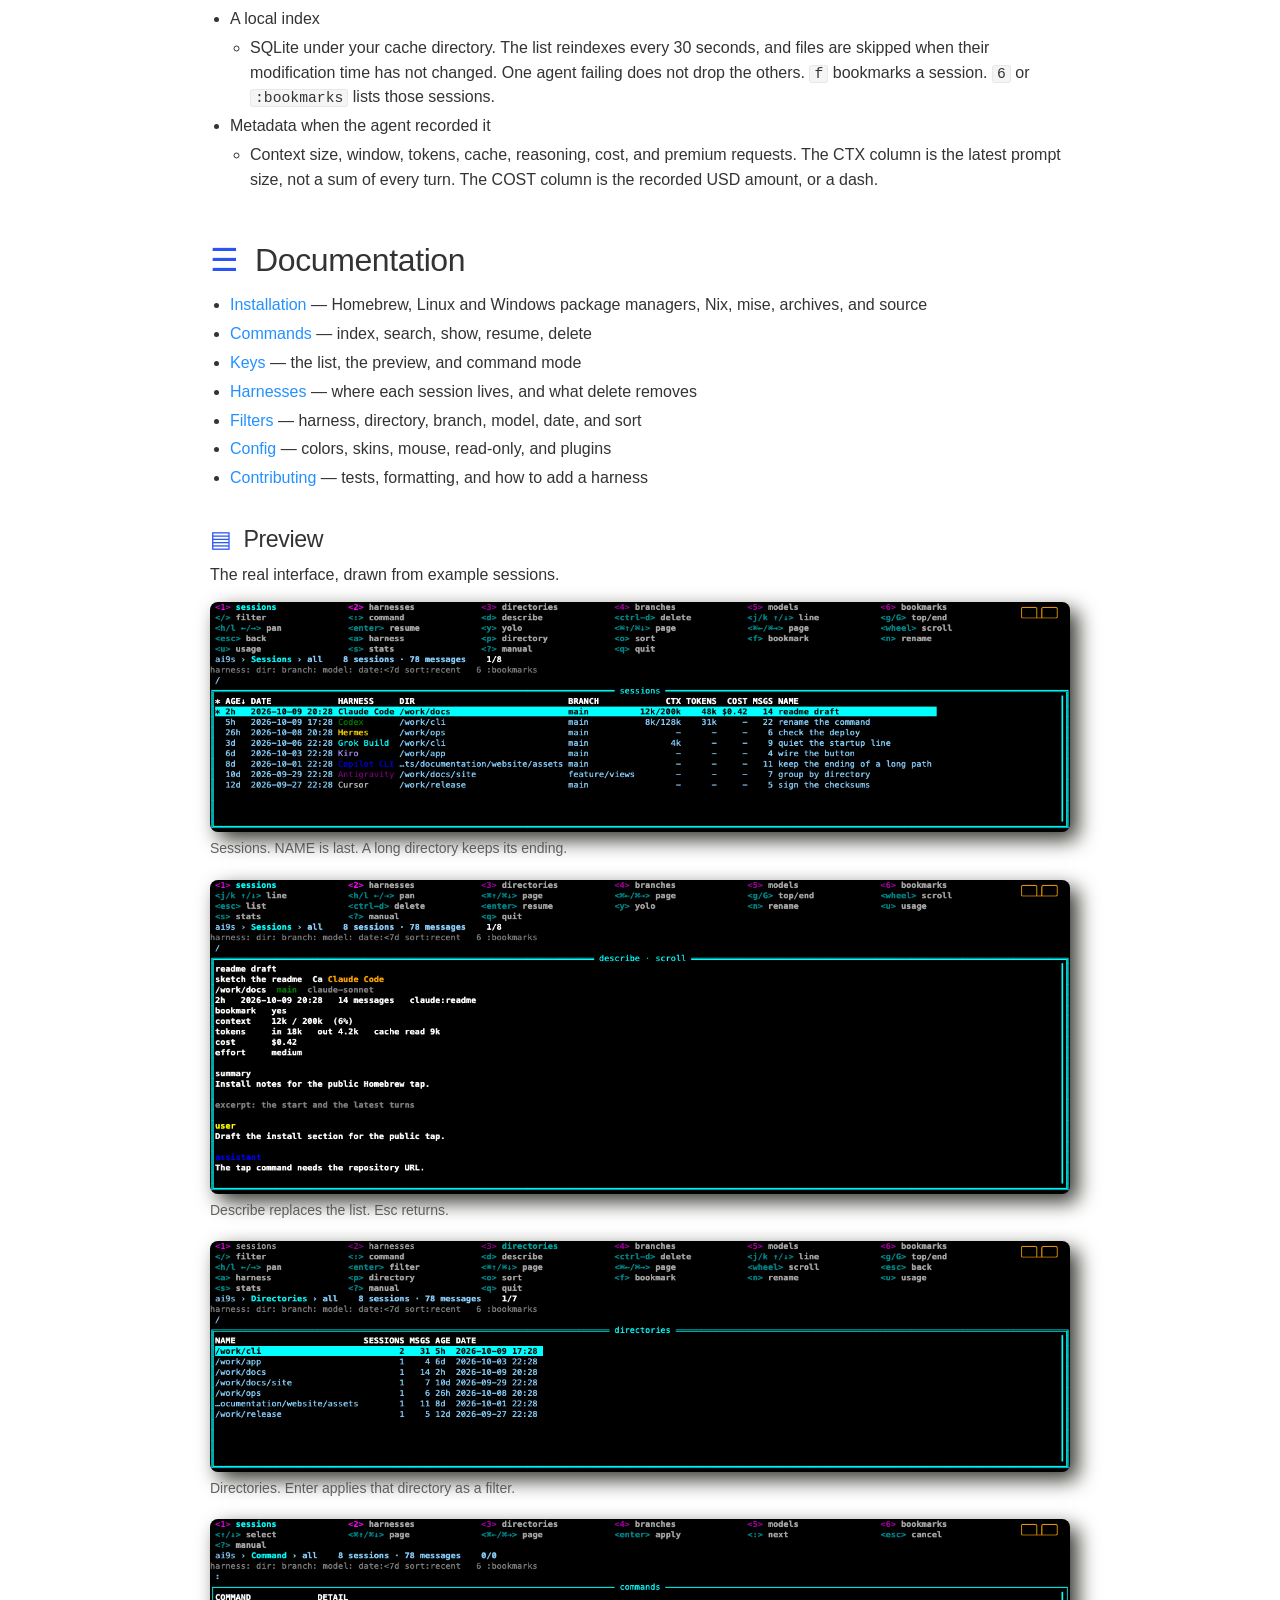
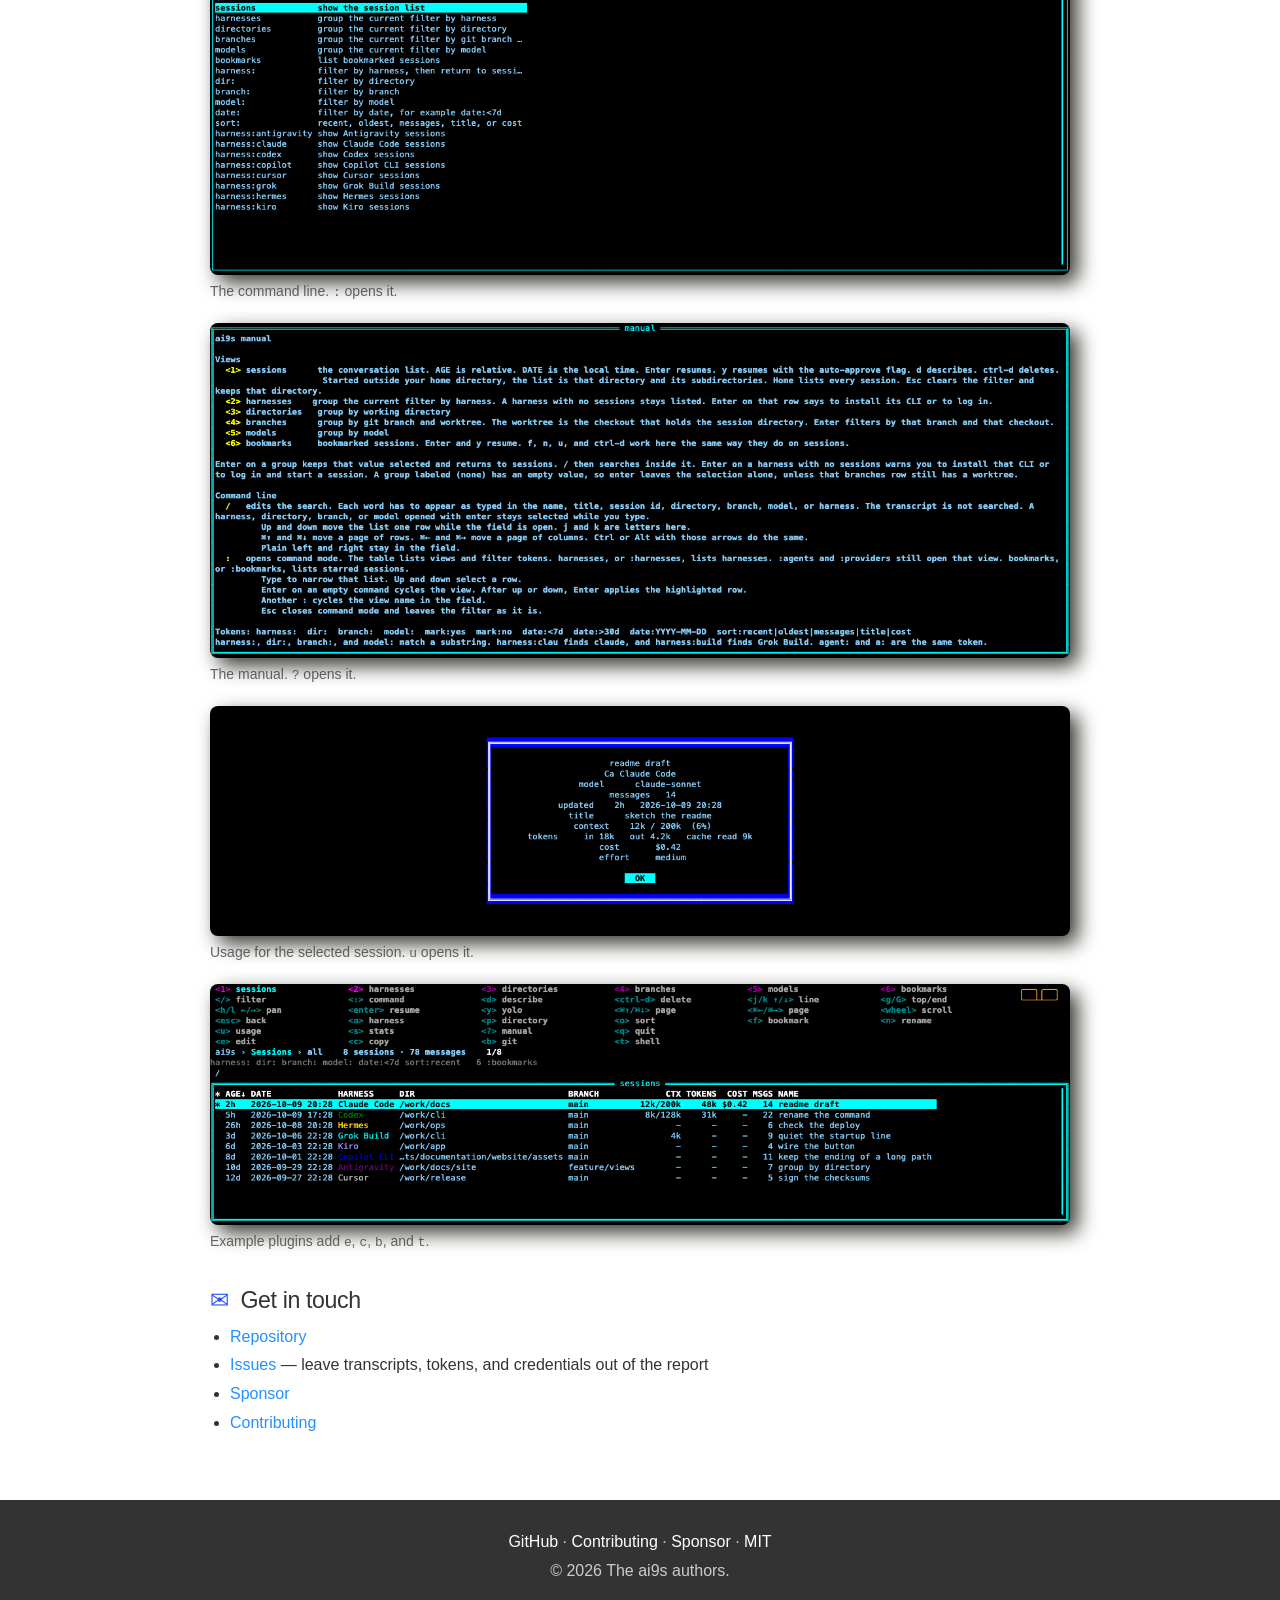
==== commit 4da09e6f: "Index ten more local harnesses. Pi, OMP, Droid, Devin CLI, Kilo Code, Qoder CLI, Letta Code, MastraC" ====
--- a/site/index.html
+++ b/site/index.html
@@ -45,7 +45,7 @@
     <ul>
       <li>Sessions at your fingertips
         <ul>
-          <li>Claude, Codex, Copilot CLI, Grok, Antigravity, Gemini CLI, Cursor, OpenCode, Hermes, OpenClaw, Junie, Jules, Goose, Cline, Aider, Kiro, Kimi, MiniMax, Qwen, and Mistral Vibe.</li>
+          <li>Claude, Codex, Copilot CLI, Grok, Antigravity, Gemini CLI, Cursor, OpenCode, Hermes, OpenClaw, Junie, Jules, Goose, Cline, Aider, Kiro, Kimi, MiniMax, Qwen, Mistral Vibe, Pi, OMP, Droid, Devin CLI, Kilo Code, Qoder CLI, Letta Code, MastraCode, Amp, and Maki.</li>
         </ul>
       </li>
       <li>The directory you start in
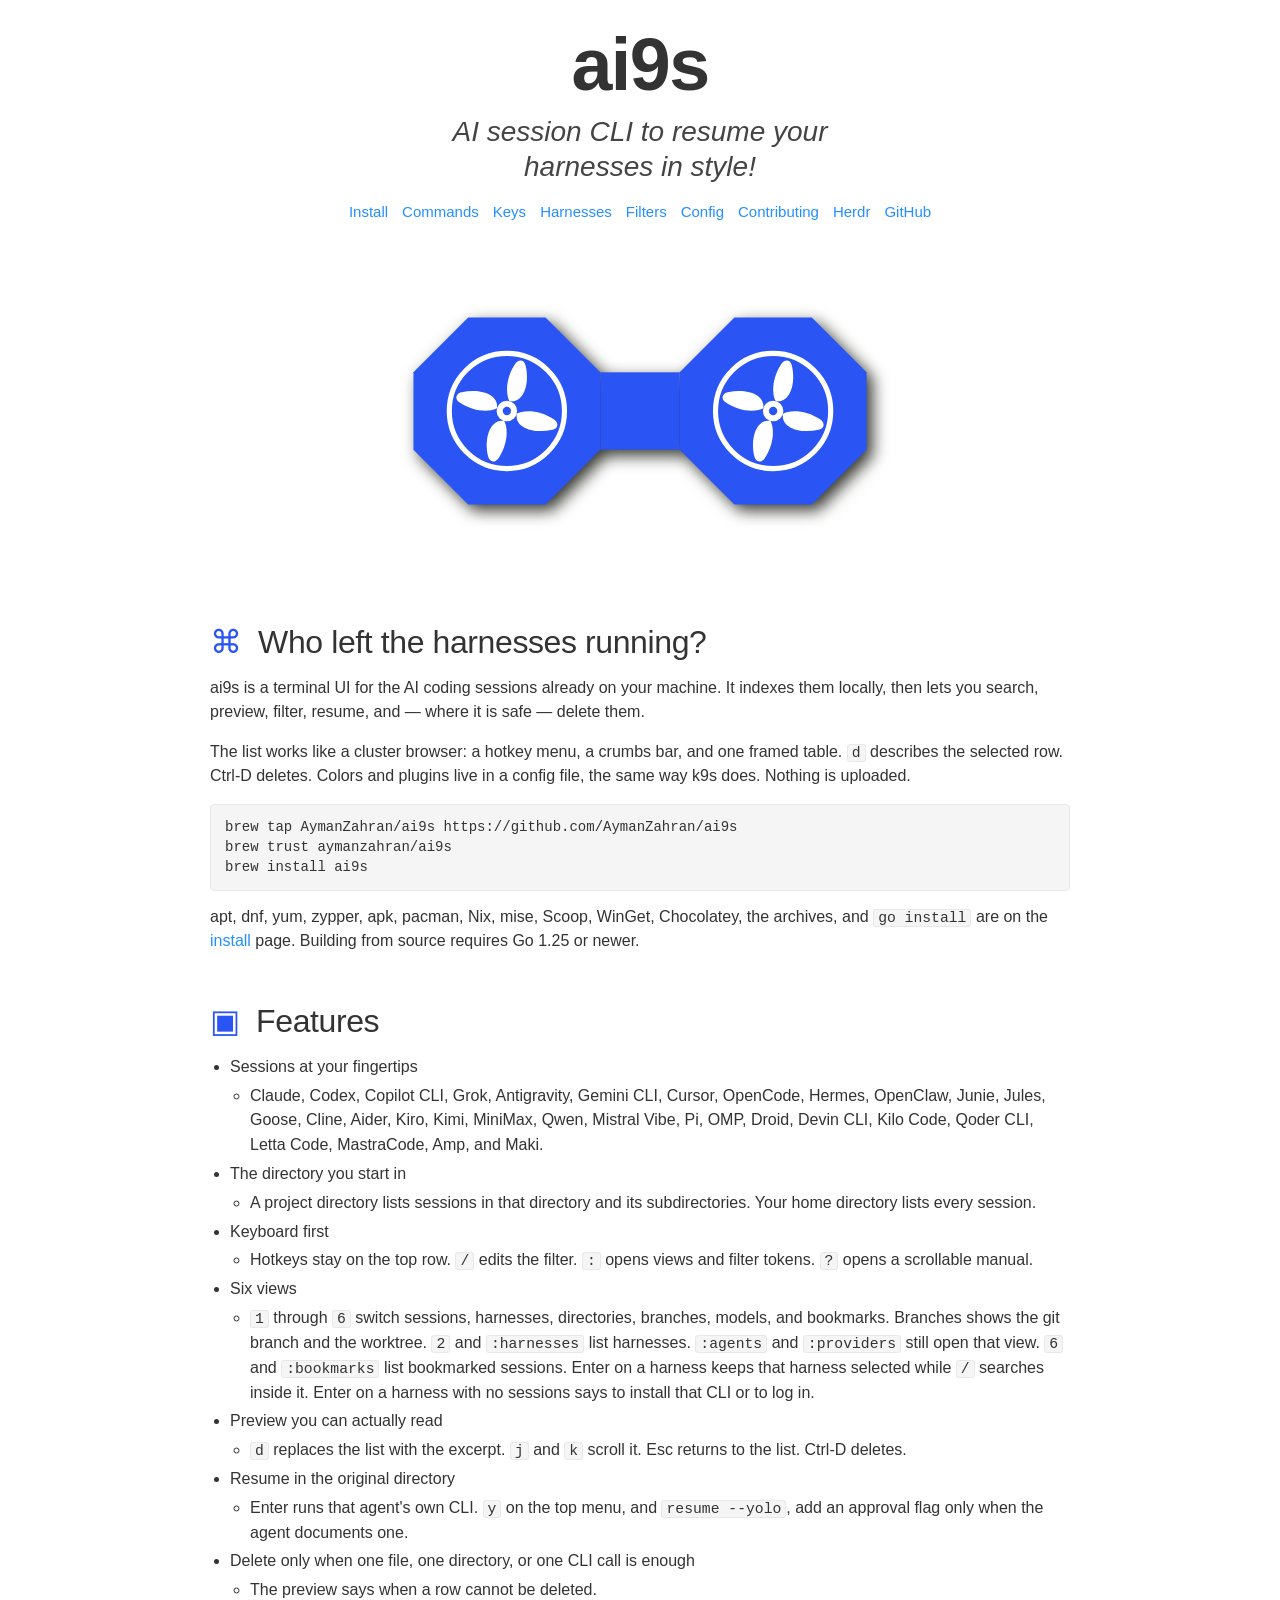
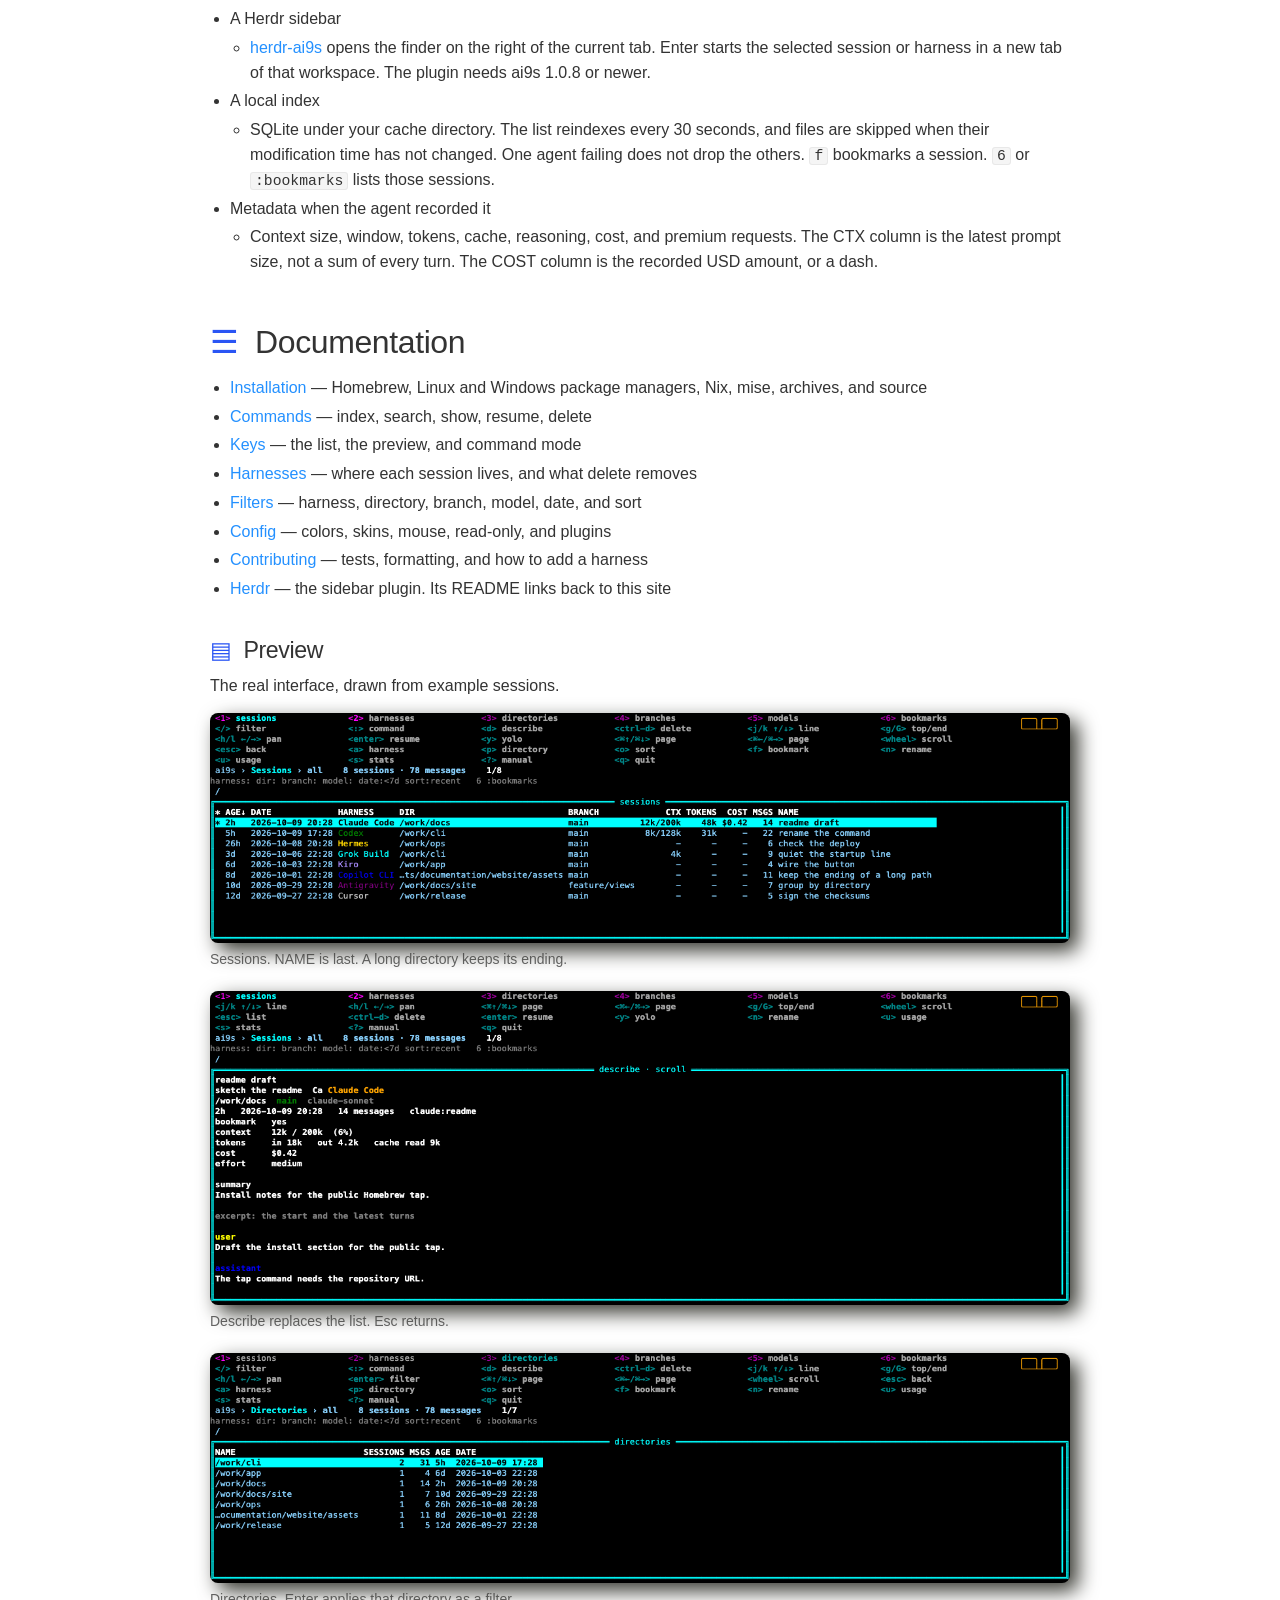
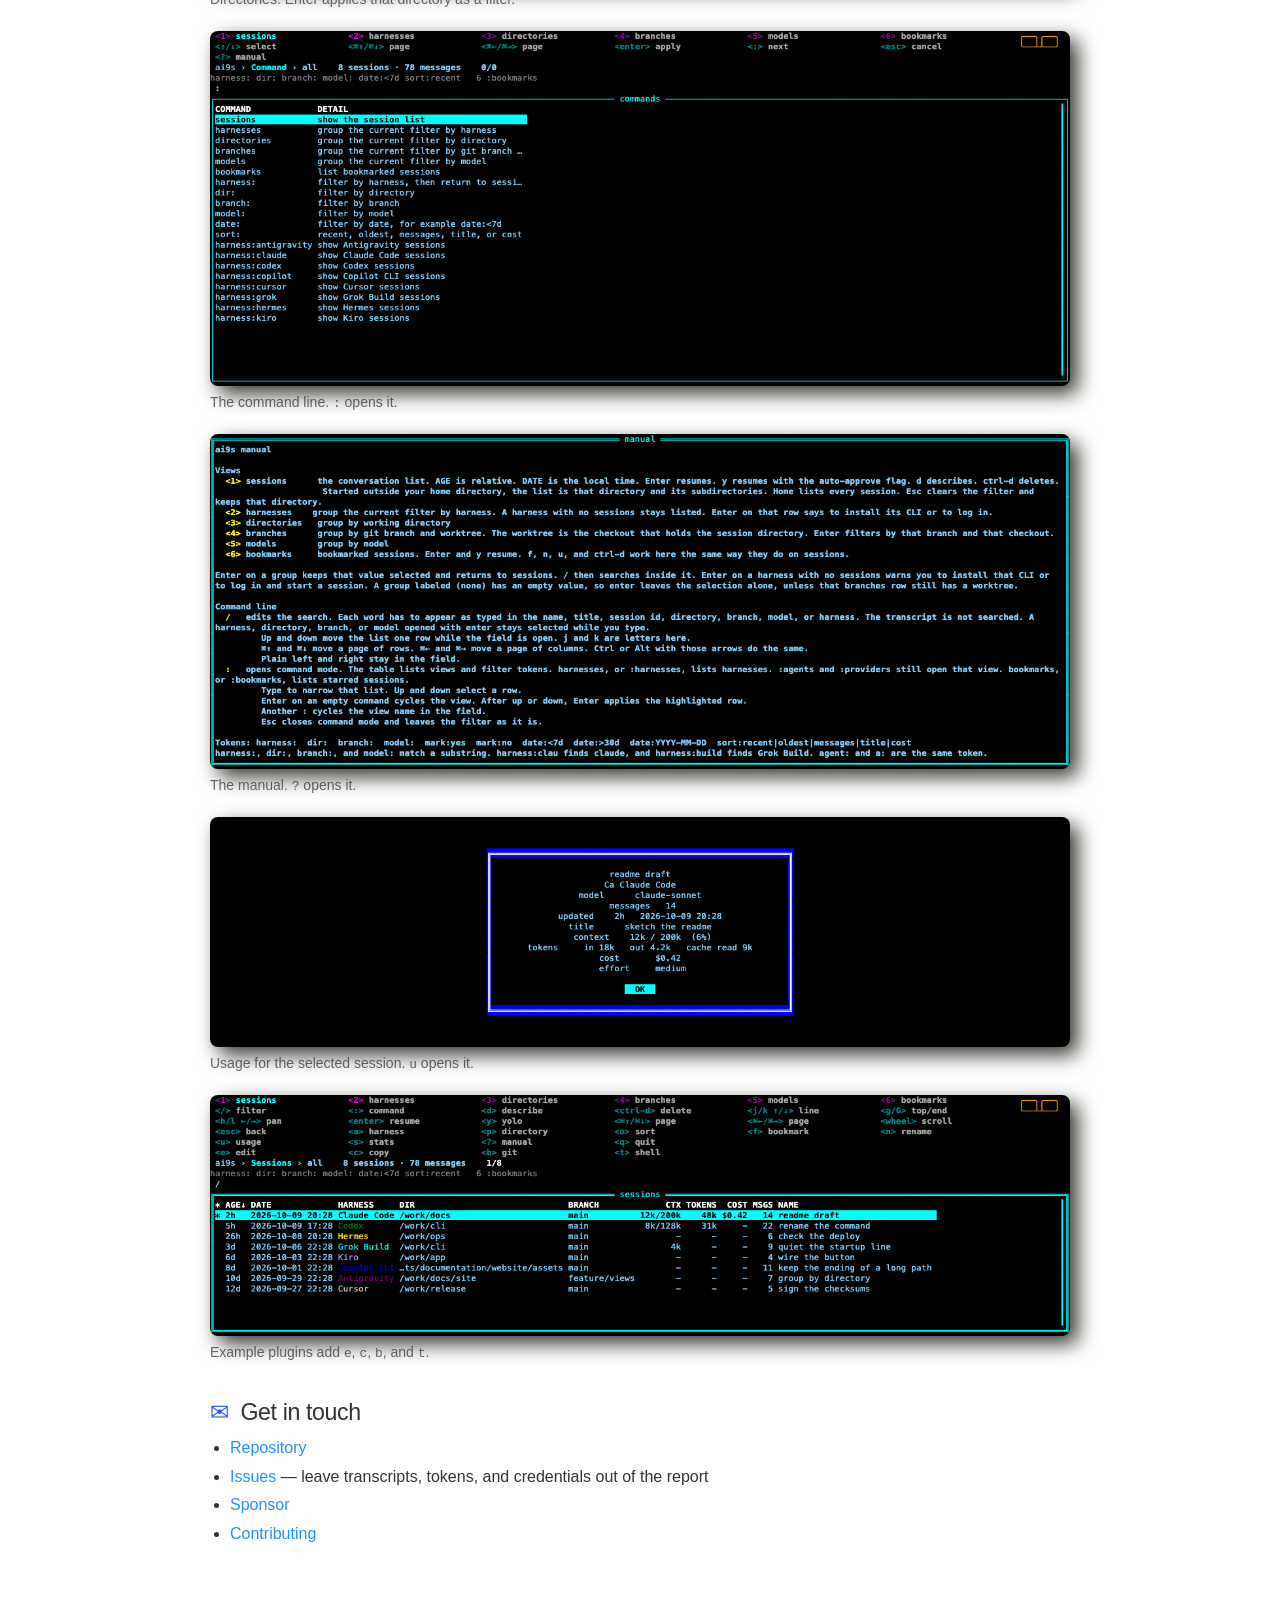
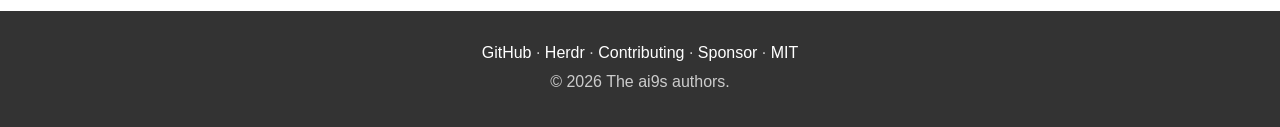
==== commit de64d3bd: "Link the Herdr sidebar from the README and the site." ====
--- a/site/index.html
+++ b/site/index.html
@@ -25,6 +25,7 @@
       <a href="filters.html">Filters</a>
       <a href="config.html">Config</a>
       <a href="contributing.html">Contributing</a>
+      <a href="https://github.com/AymanZahran/herdr-ai9s">Herdr</a>
       <a href="https://github.com/AymanZahran/ai9s">GitHub</a>
     </nav>
   </header>
@@ -78,6 +79,11 @@
           <li>The preview says when a row cannot be deleted.</li>
         </ul>
       </li>
+      <li>A Herdr sidebar
+        <ul>
+          <li><a href="https://github.com/AymanZahran/herdr-ai9s">herdr-ai9s</a> opens the finder on the right of the current tab. Enter starts the selected session or harness in a new tab of that workspace. The plugin needs ai9s 1.0.8 or newer.</li>
+        </ul>
+      </li>
       <li>A local index
         <ul>
           <li>SQLite under your cache directory. The list reindexes every 30 seconds, and files are skipped when their modification time has not changed. One agent failing does not drop the others. <code>f</code> bookmarks a session. <code>6</code> or <code>:bookmarks</code> lists those sessions.</li>
@@ -99,6 +105,7 @@
       <li><a href="filters.html">Filters</a> — harness, directory, branch, model, date, and sort</li>
       <li><a href="config.html">Config</a> — colors, skins, mouse, read-only, and plugins</li>
       <li><a href="contributing.html">Contributing</a> — tests, formatting, and how to add a harness</li>
+      <li><a href="https://github.com/AymanZahran/herdr-ai9s">Herdr</a> — the sidebar plugin. Its README links back to this site</li>
     </ul>
 
     <h2><span class="mark" aria-hidden="true">▤</span> Preview</h2>
@@ -142,7 +149,7 @@
   </main>
 
   <footer class="site-footer">
-    <p><a href="https://github.com/AymanZahran/ai9s">GitHub</a> · <a href="contributing.html">Contributing</a> · <a href="https://github.com/sponsors/AymanZahran">Sponsor</a> · <a href="https://github.com/AymanZahran/ai9s/blob/main/LICENSE">MIT</a></p>
+    <p><a href="https://github.com/AymanZahran/ai9s">GitHub</a> · <a href="https://github.com/AymanZahran/herdr-ai9s">Herdr</a> · <a href="contributing.html">Contributing</a> · <a href="https://github.com/sponsors/AymanZahran">Sponsor</a> · <a href="https://github.com/AymanZahran/ai9s/blob/main/LICENSE">MIT</a></p>
     <p>© 2026 The ai9s authors.</p>
   </footer>
 </body>
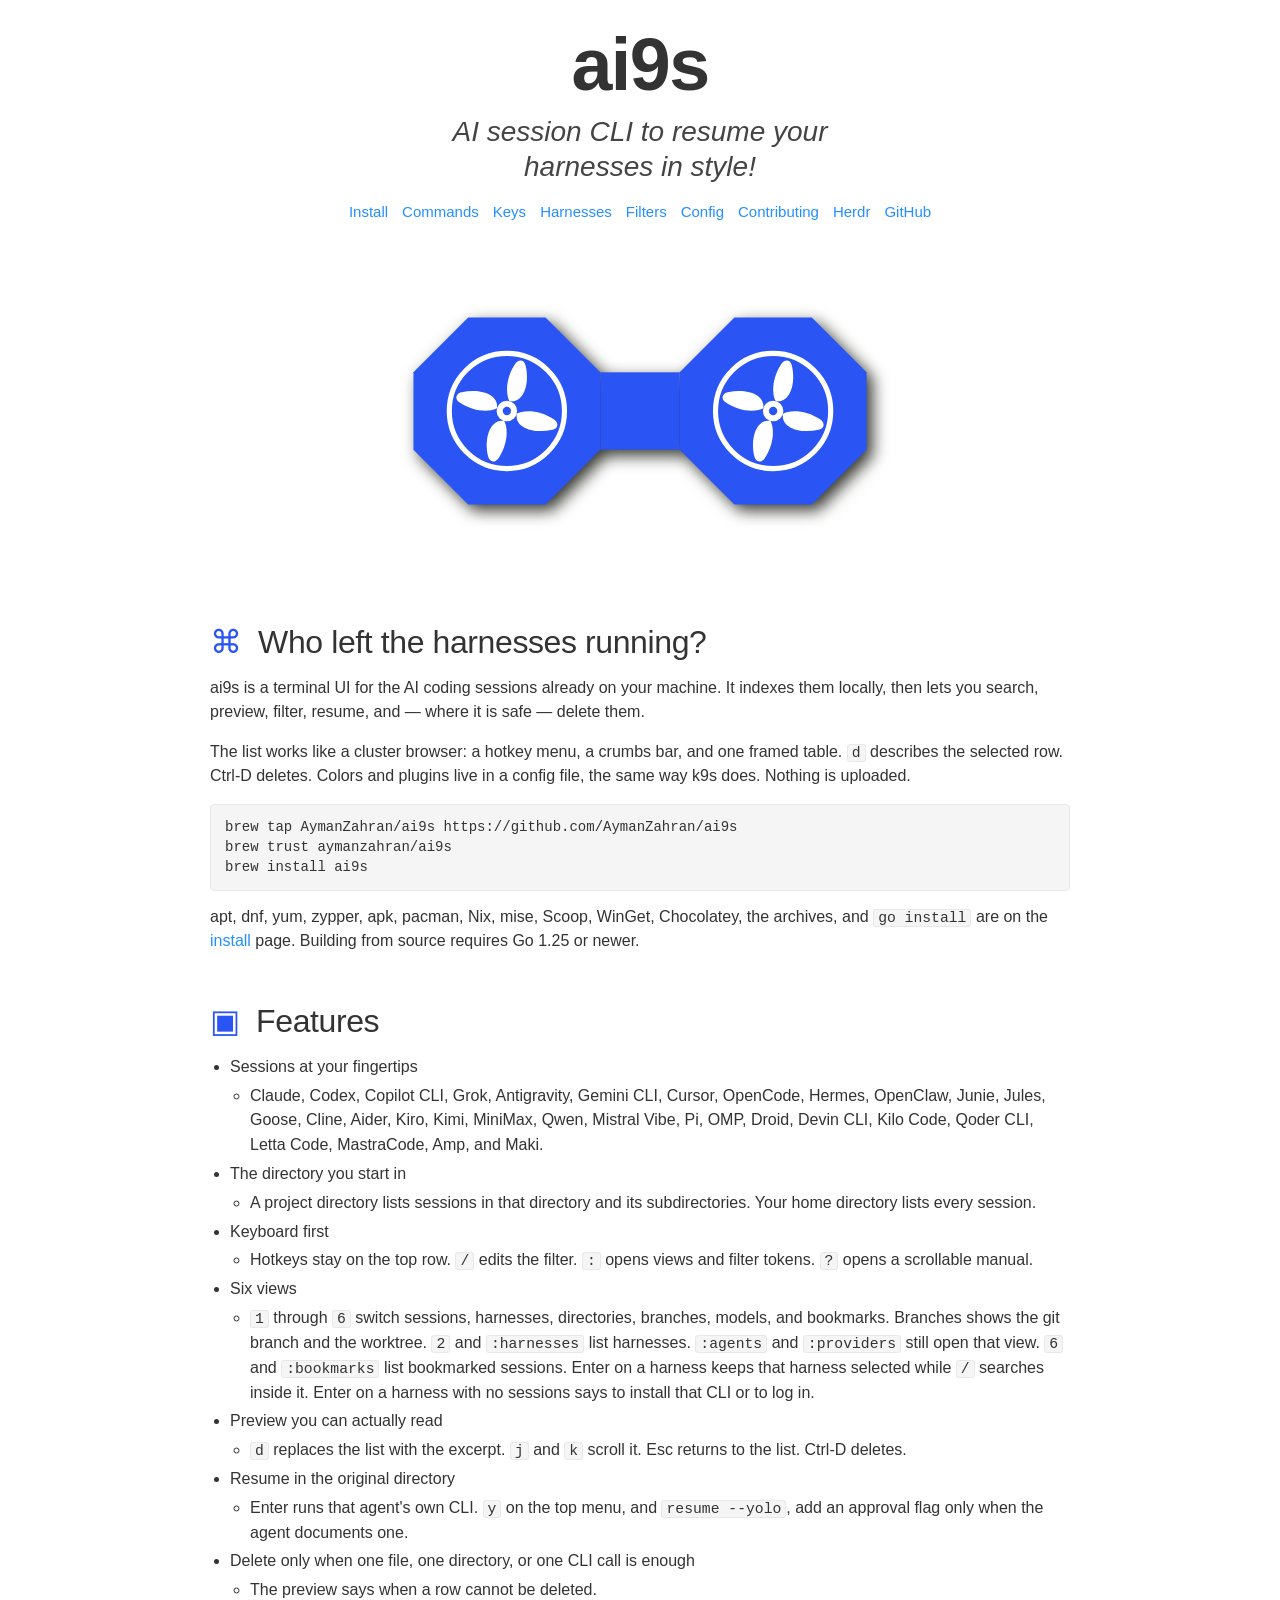
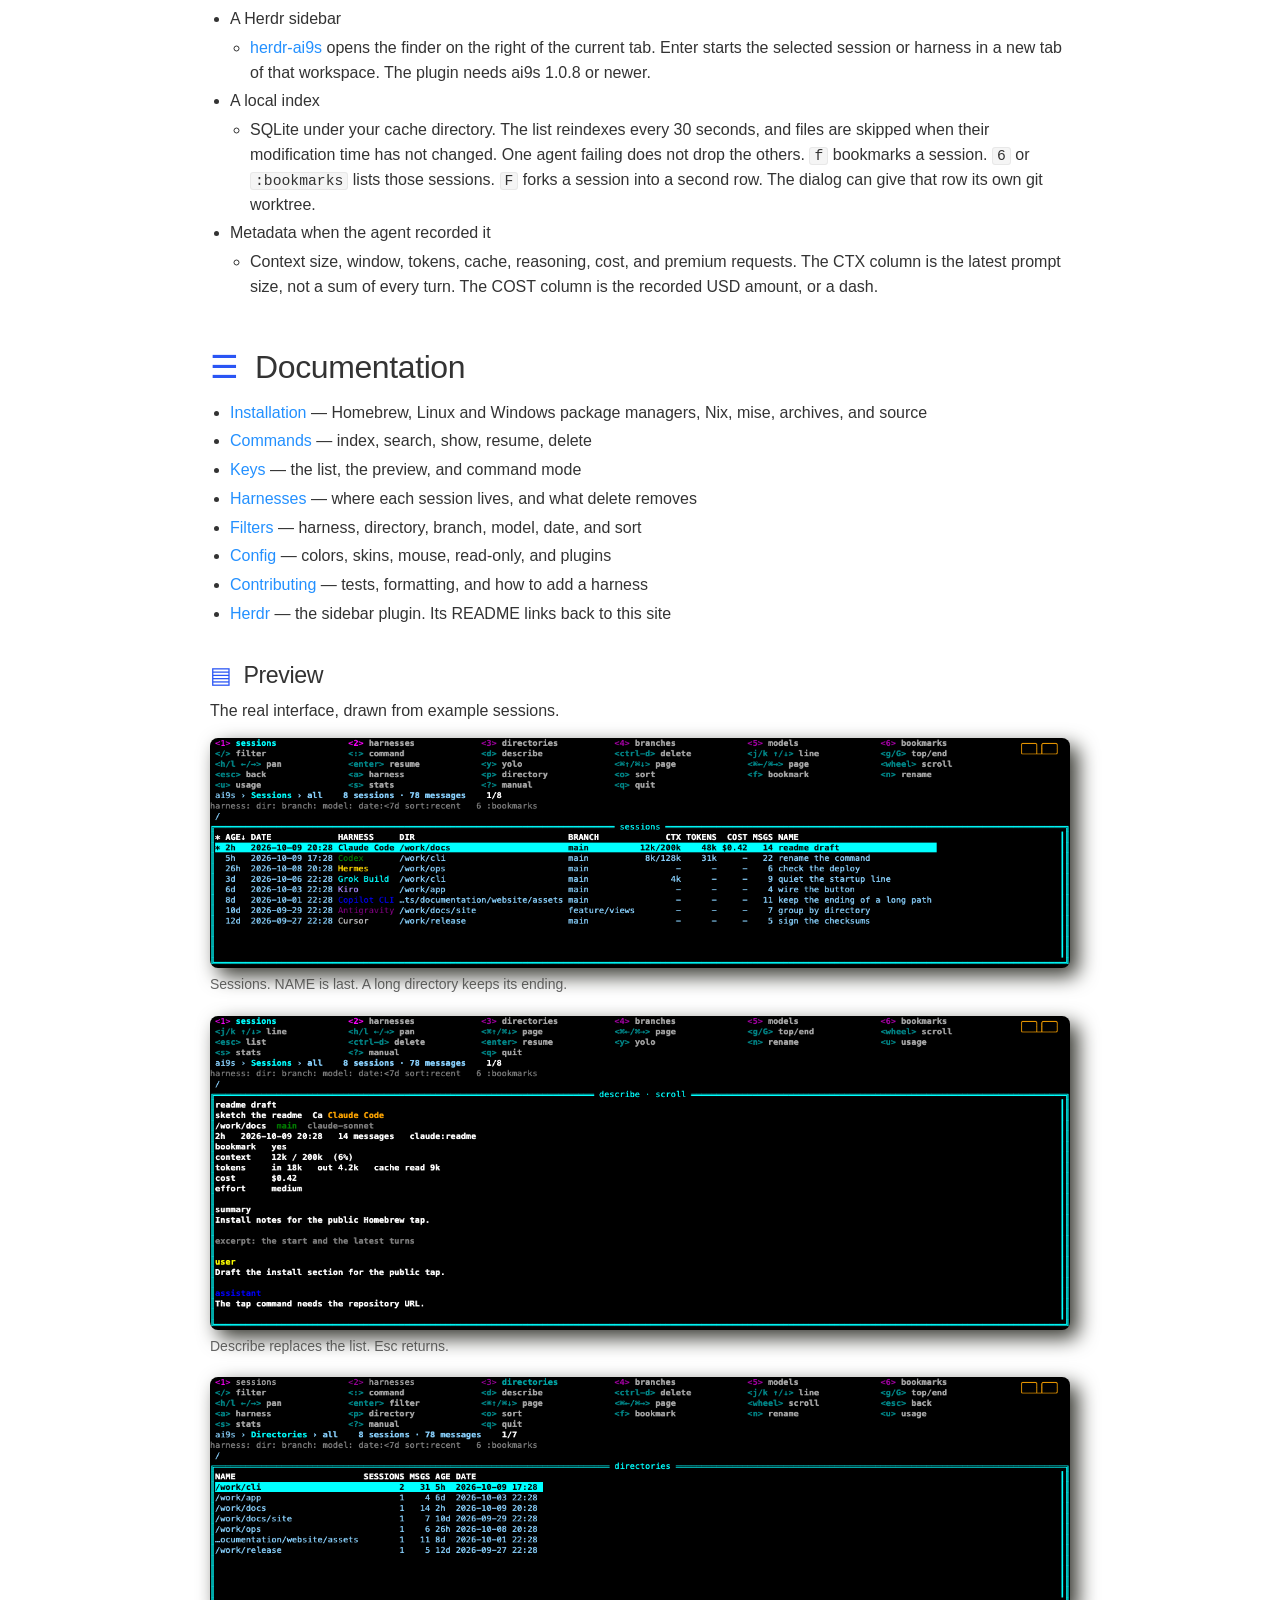
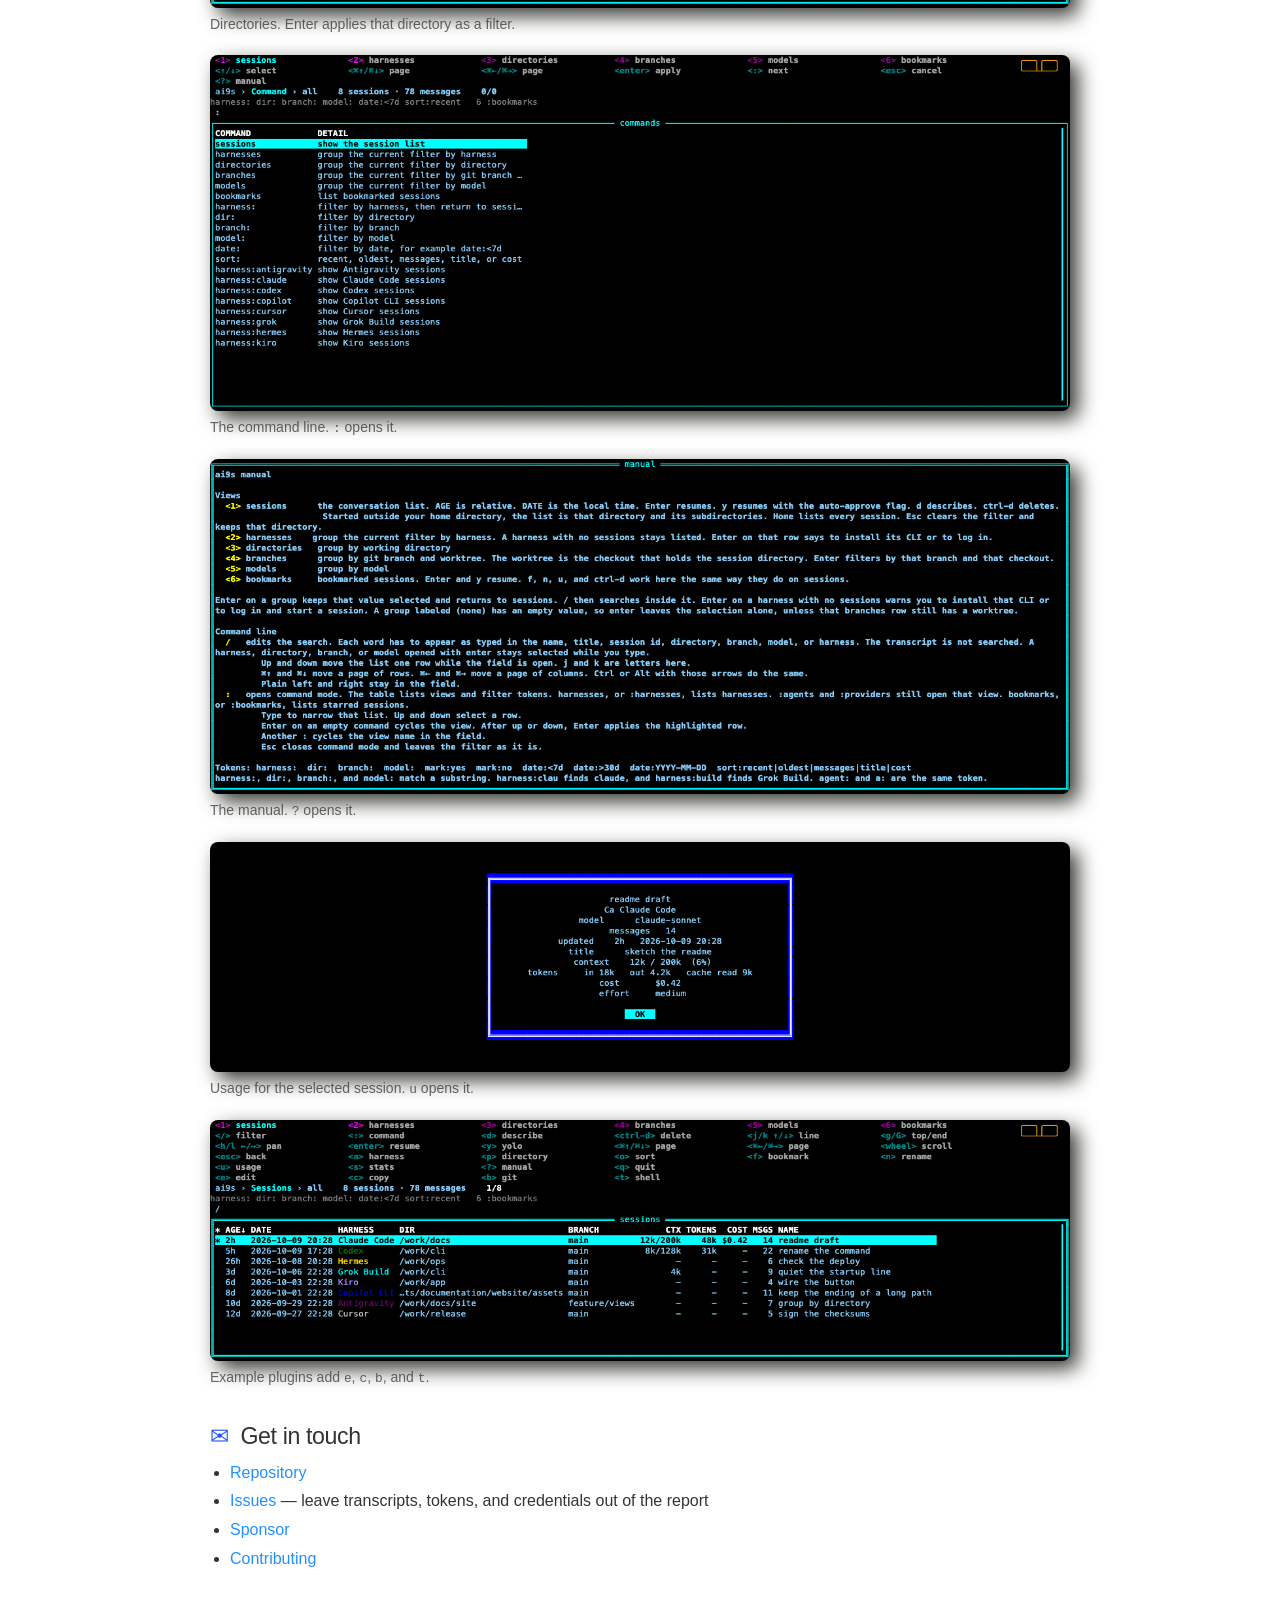
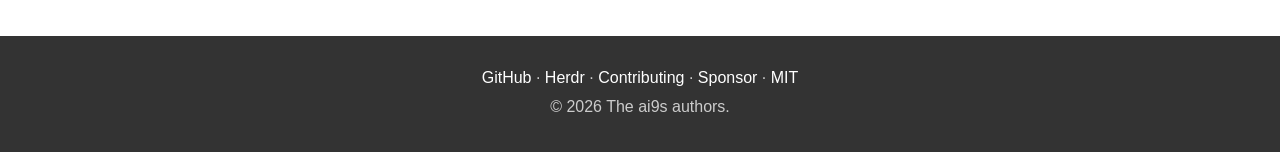
==== commit 5fa04785: "Add a dialog that forks a session into a second row. F asks for the new name and whether the fork ge" ====
--- a/site/index.html
+++ b/site/index.html
@@ -86,7 +86,7 @@
       </li>
       <li>A local index
         <ul>
-          <li>SQLite under your cache directory. The list reindexes every 30 seconds, and files are skipped when their modification time has not changed. One agent failing does not drop the others. <code>f</code> bookmarks a session. <code>6</code> or <code>:bookmarks</code> lists those sessions.</li>
+          <li>SQLite under your cache directory. The list reindexes every 30 seconds, and files are skipped when their modification time has not changed. One agent failing does not drop the others. <code>f</code> bookmarks a session. <code>6</code> or <code>:bookmarks</code> lists those sessions. <code>F</code> forks a session into a second row. The dialog can give that row its own git worktree.</li>
         </ul>
       </li>
       <li>Metadata when the agent recorded it
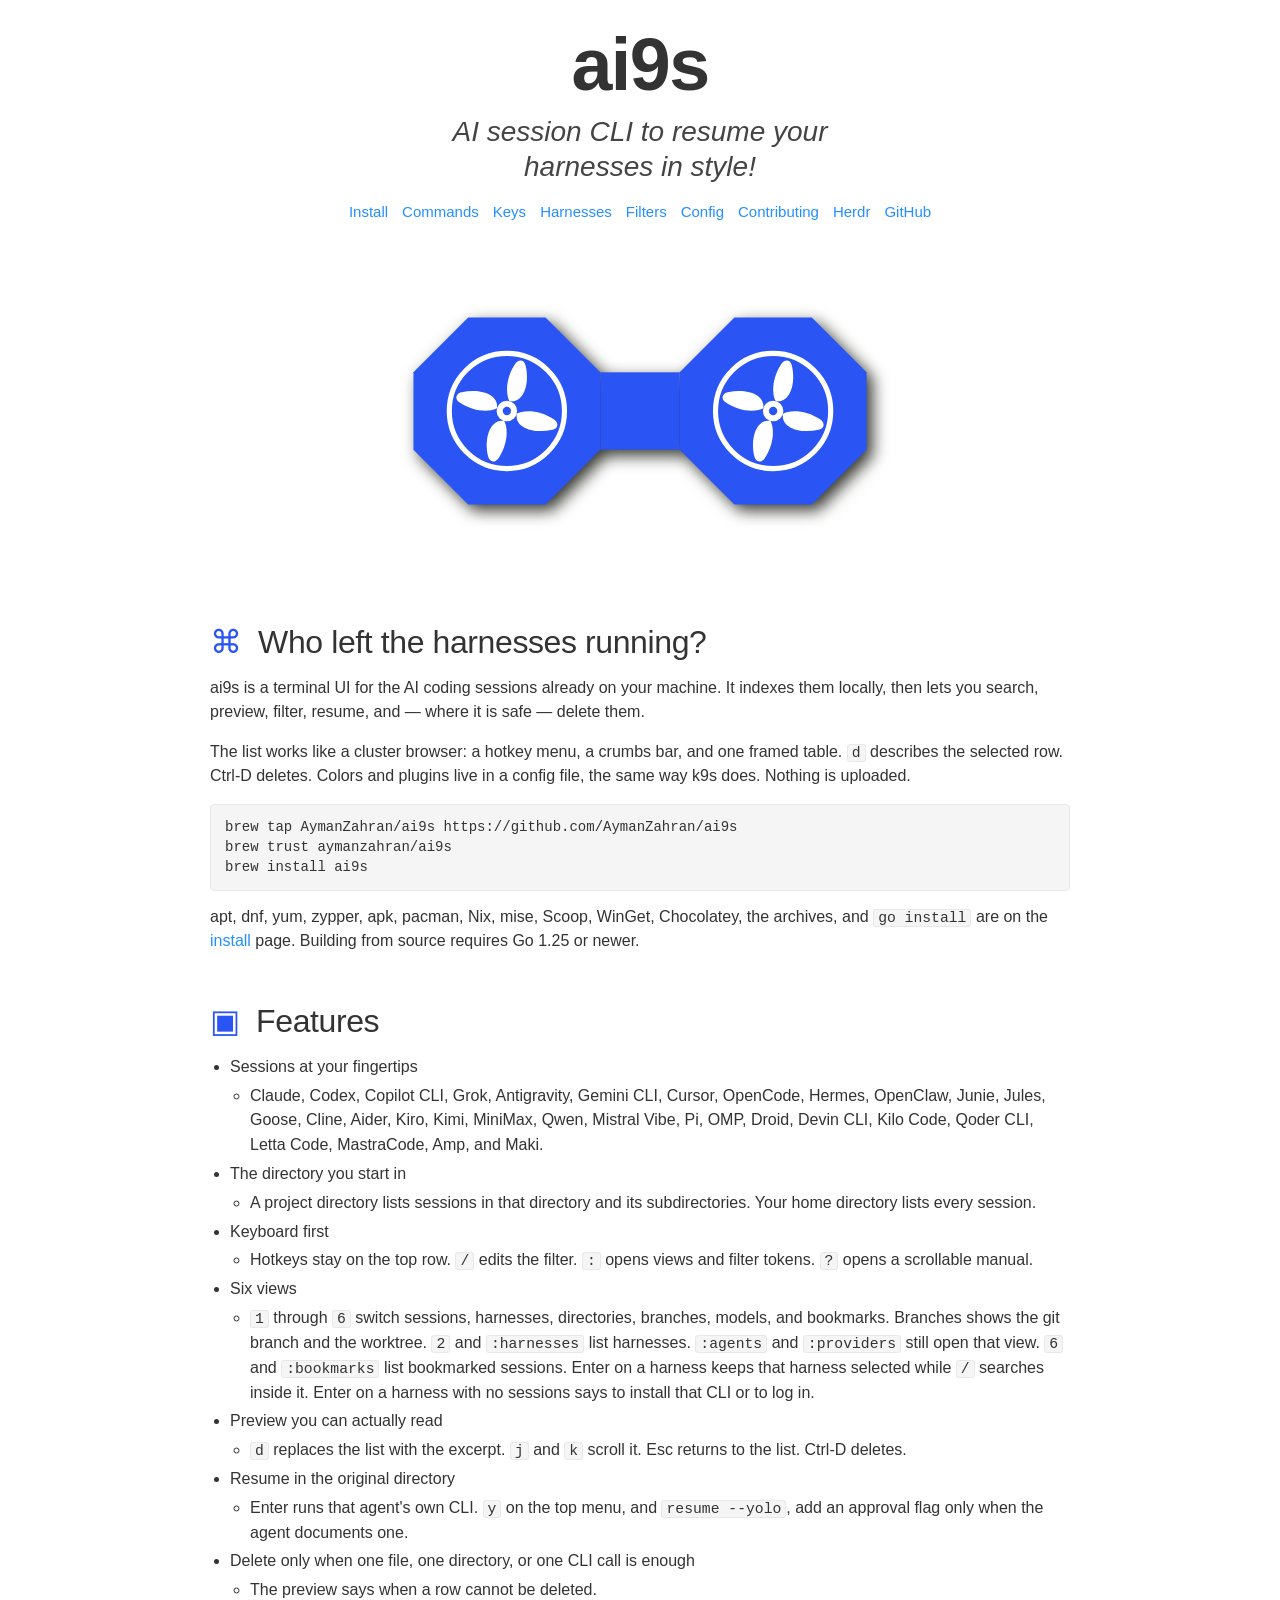
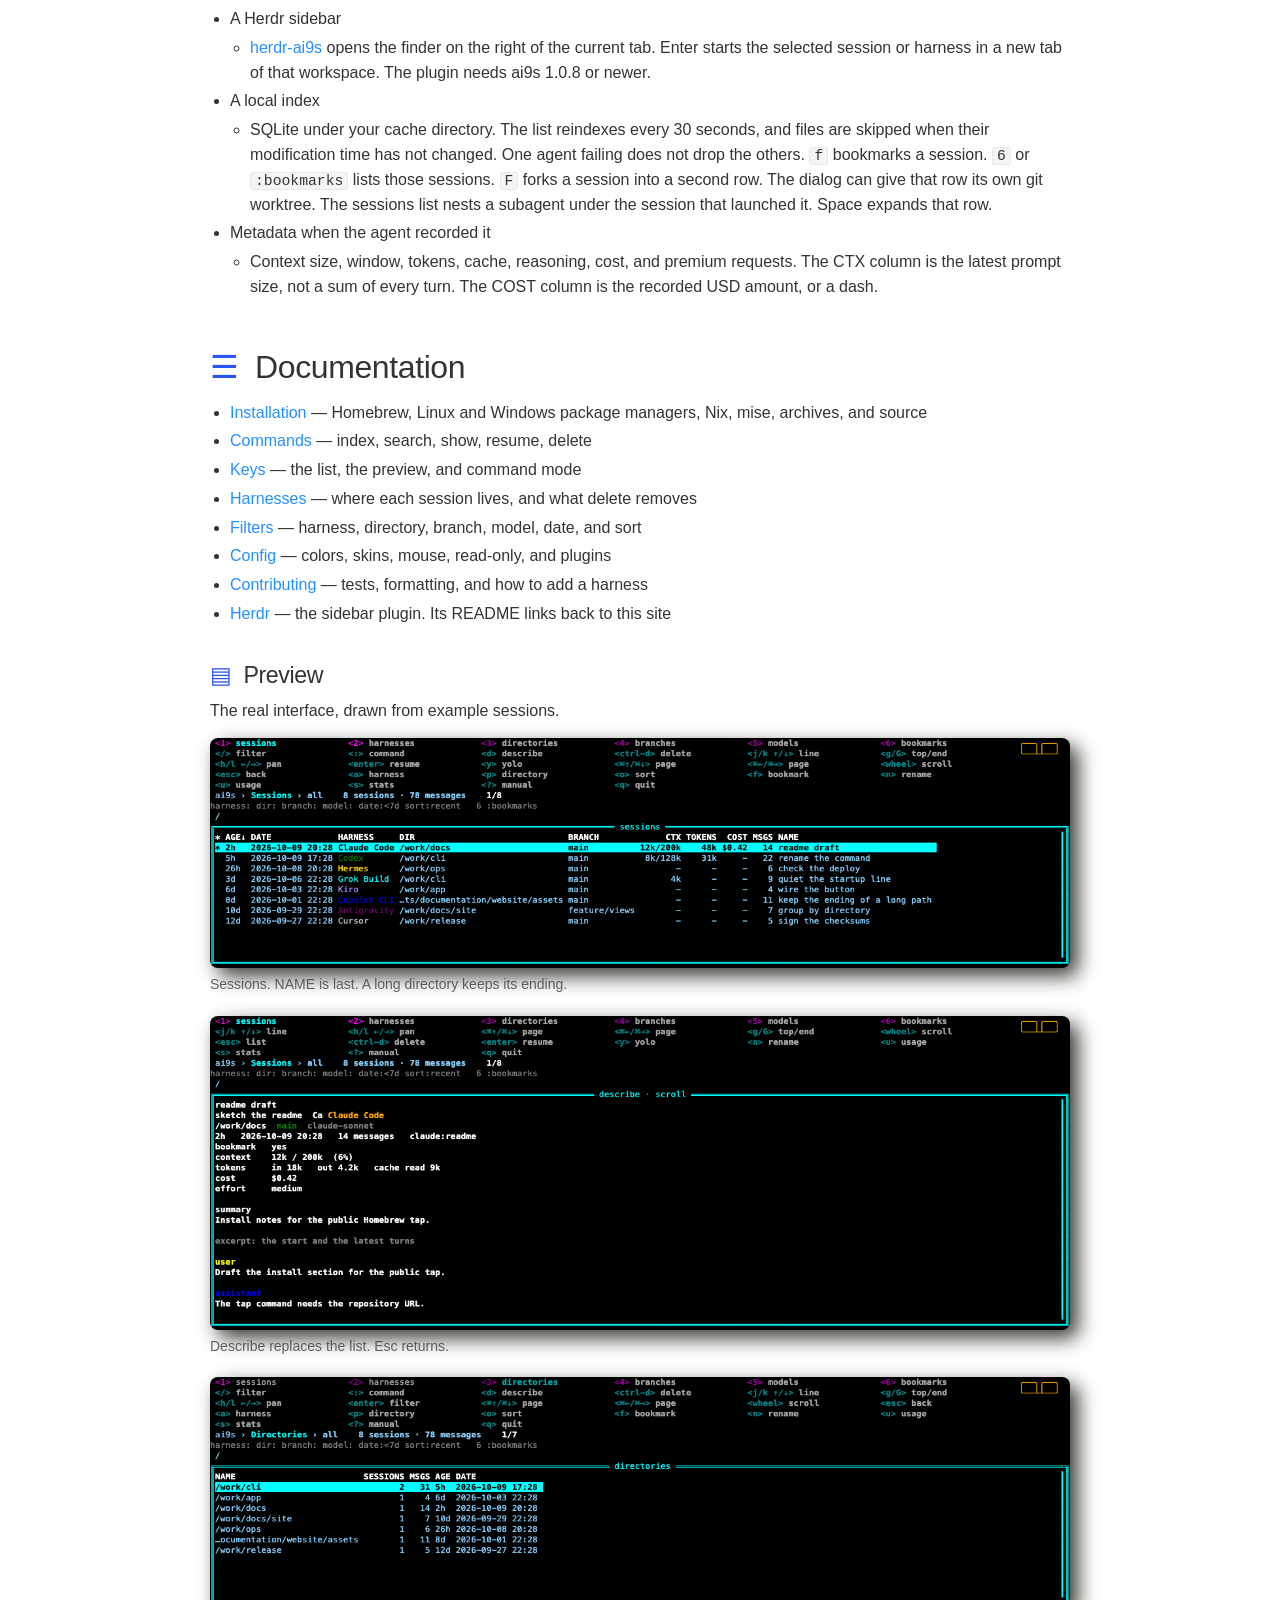
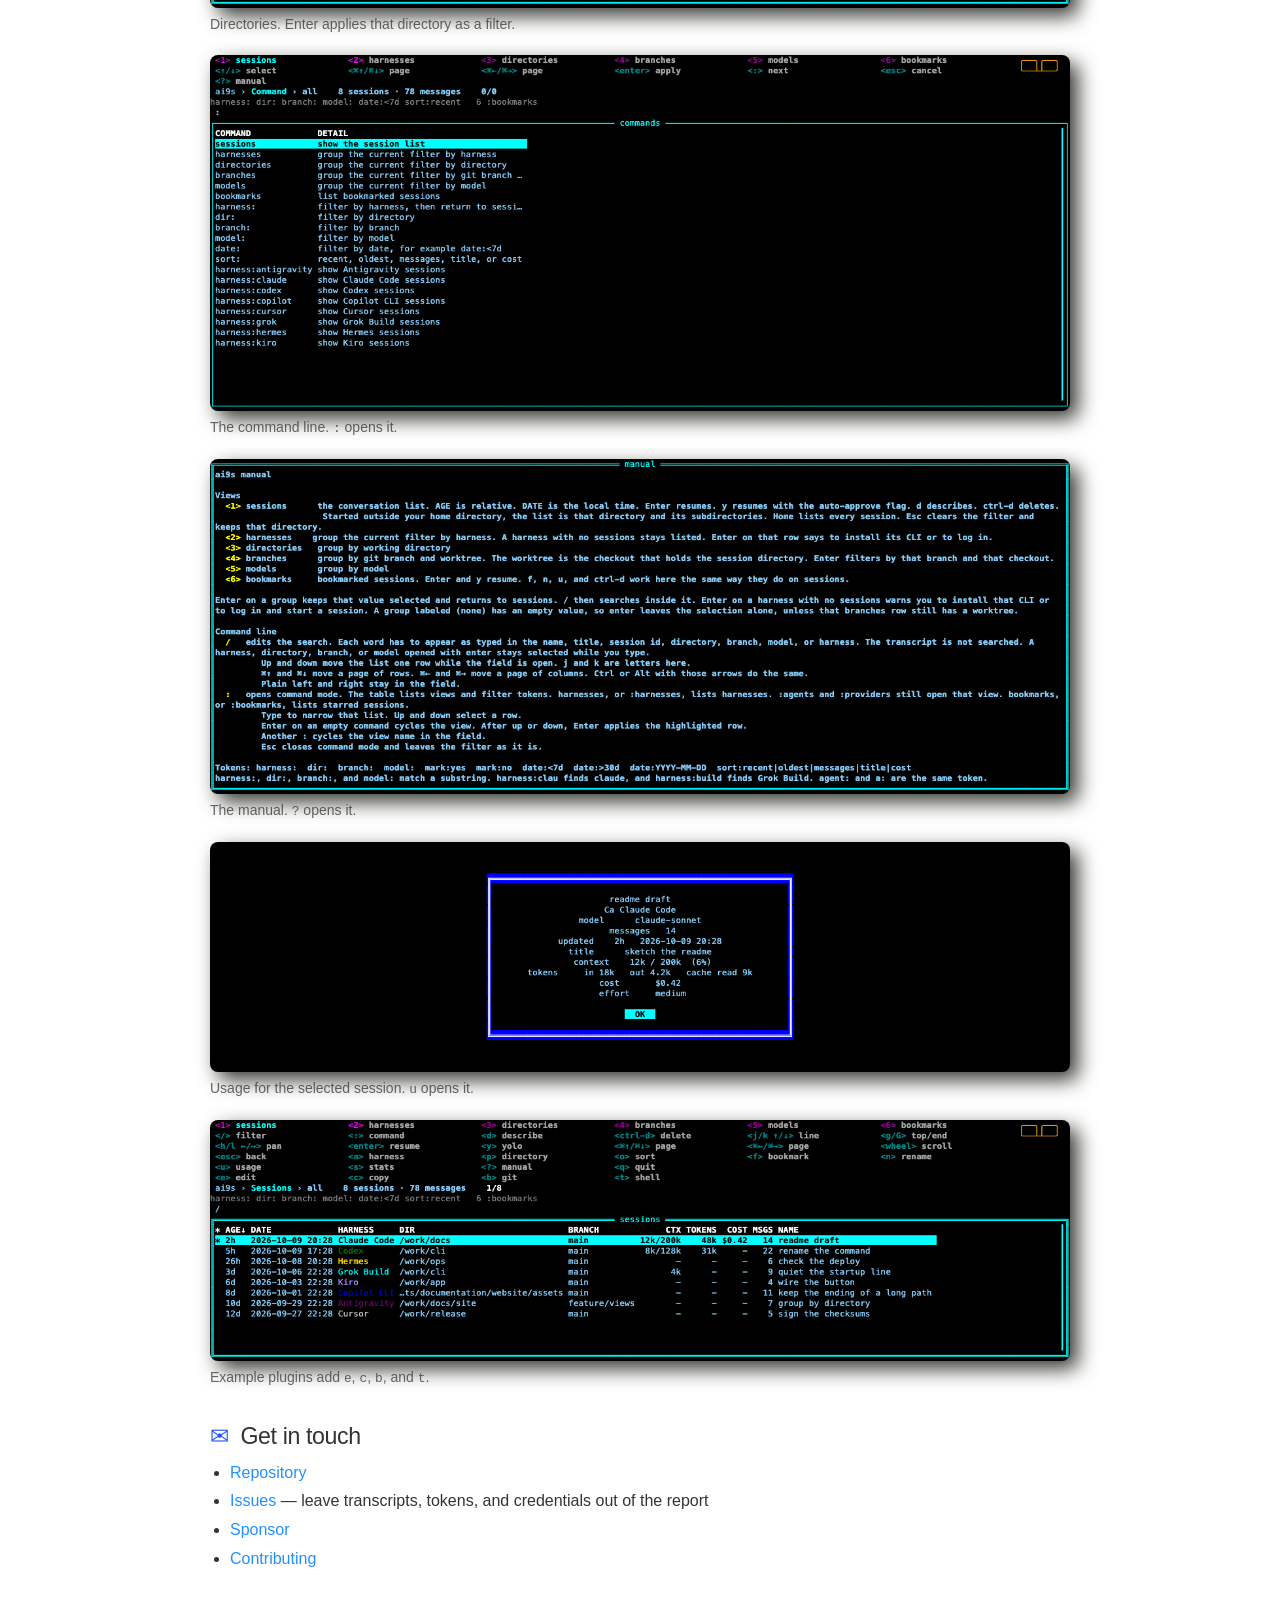
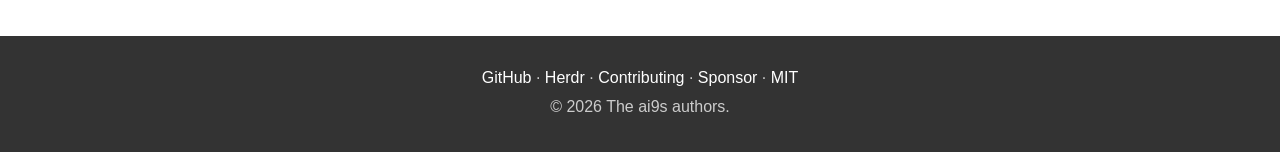
==== commit 551d2f6d: "Nest subagents under the session that launched them. The sessions list starts collapsed and uses Spa" ====
--- a/site/index.html
+++ b/site/index.html
@@ -86,7 +86,7 @@
       </li>
       <li>A local index
         <ul>
-          <li>SQLite under your cache directory. The list reindexes every 30 seconds, and files are skipped when their modification time has not changed. One agent failing does not drop the others. <code>f</code> bookmarks a session. <code>6</code> or <code>:bookmarks</code> lists those sessions. <code>F</code> forks a session into a second row. The dialog can give that row its own git worktree.</li>
+          <li>SQLite under your cache directory. The list reindexes every 30 seconds, and files are skipped when their modification time has not changed. One agent failing does not drop the others. <code>f</code> bookmarks a session. <code>6</code> or <code>:bookmarks</code> lists those sessions. <code>F</code> forks a session into a second row. The dialog can give that row its own git worktree. The sessions list nests a subagent under the session that launched it. Space expands that row.</li>
         </ul>
       </li>
       <li>Metadata when the agent recorded it
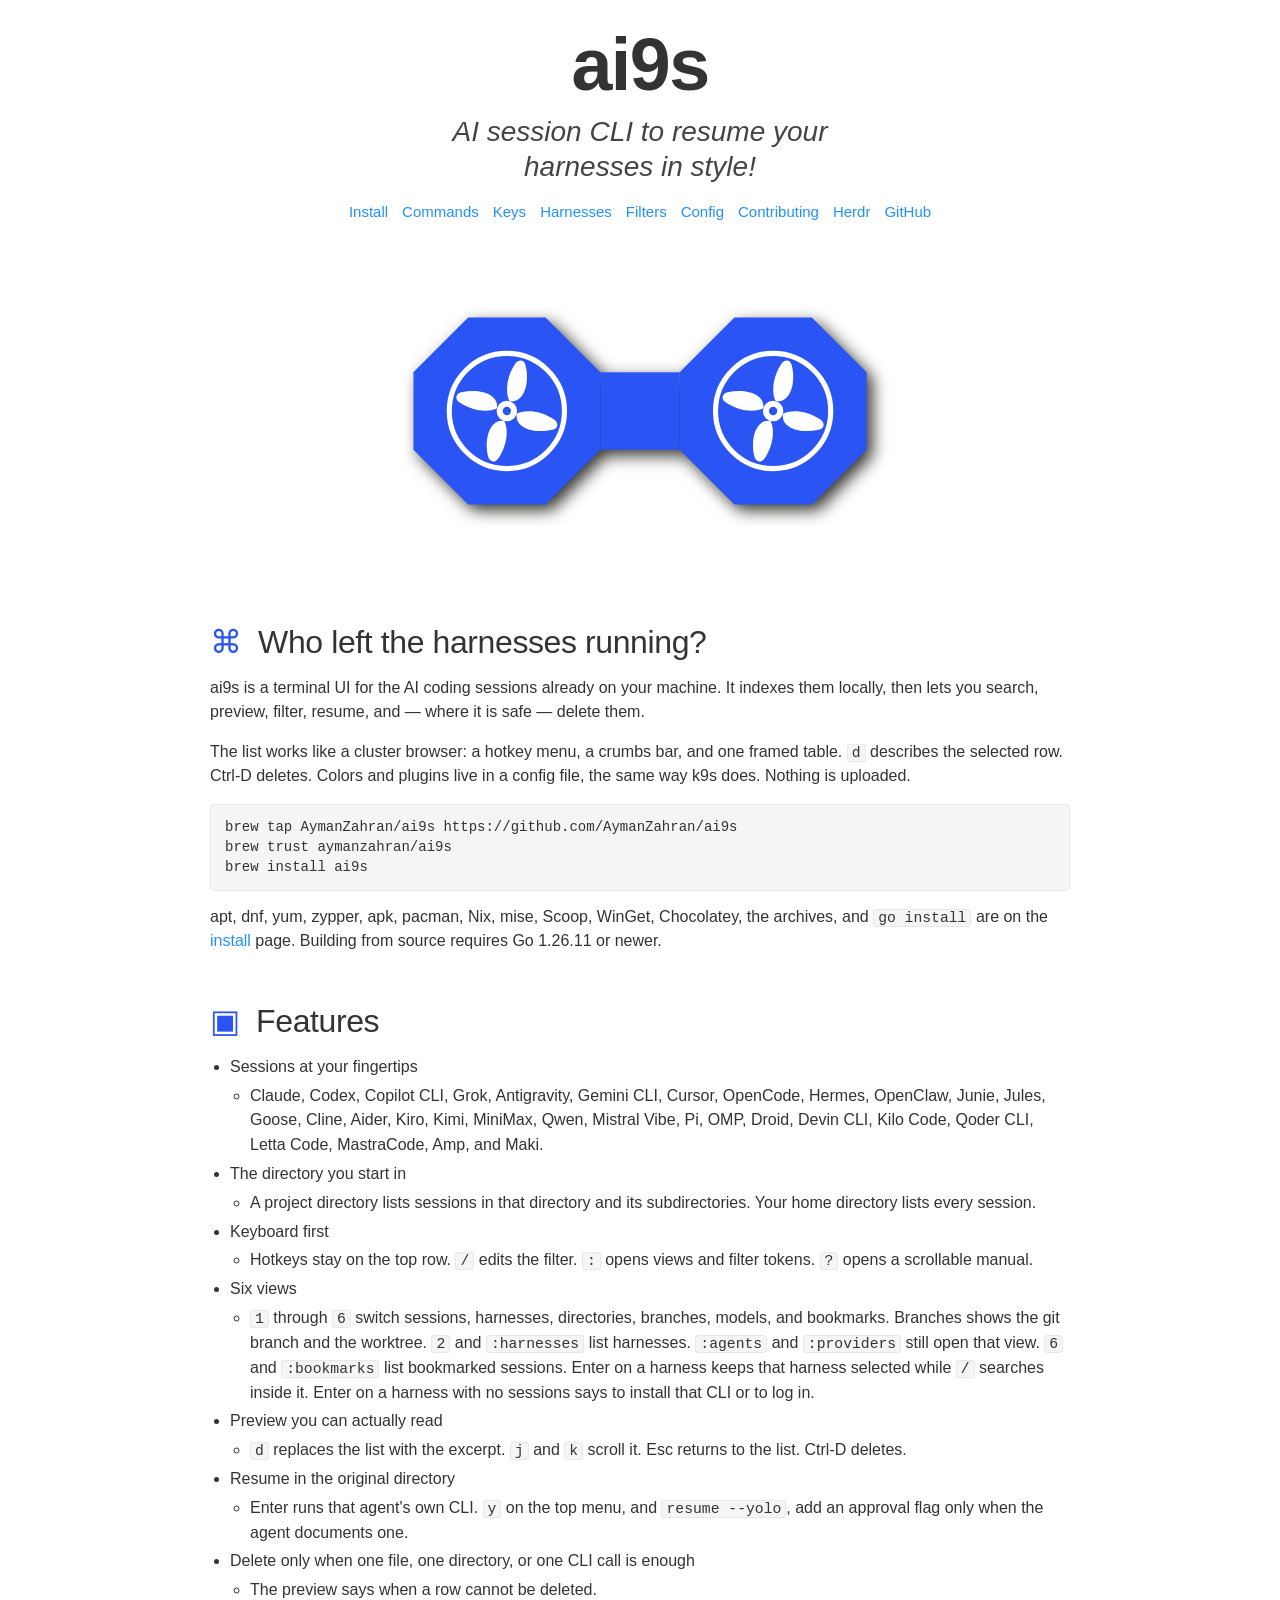
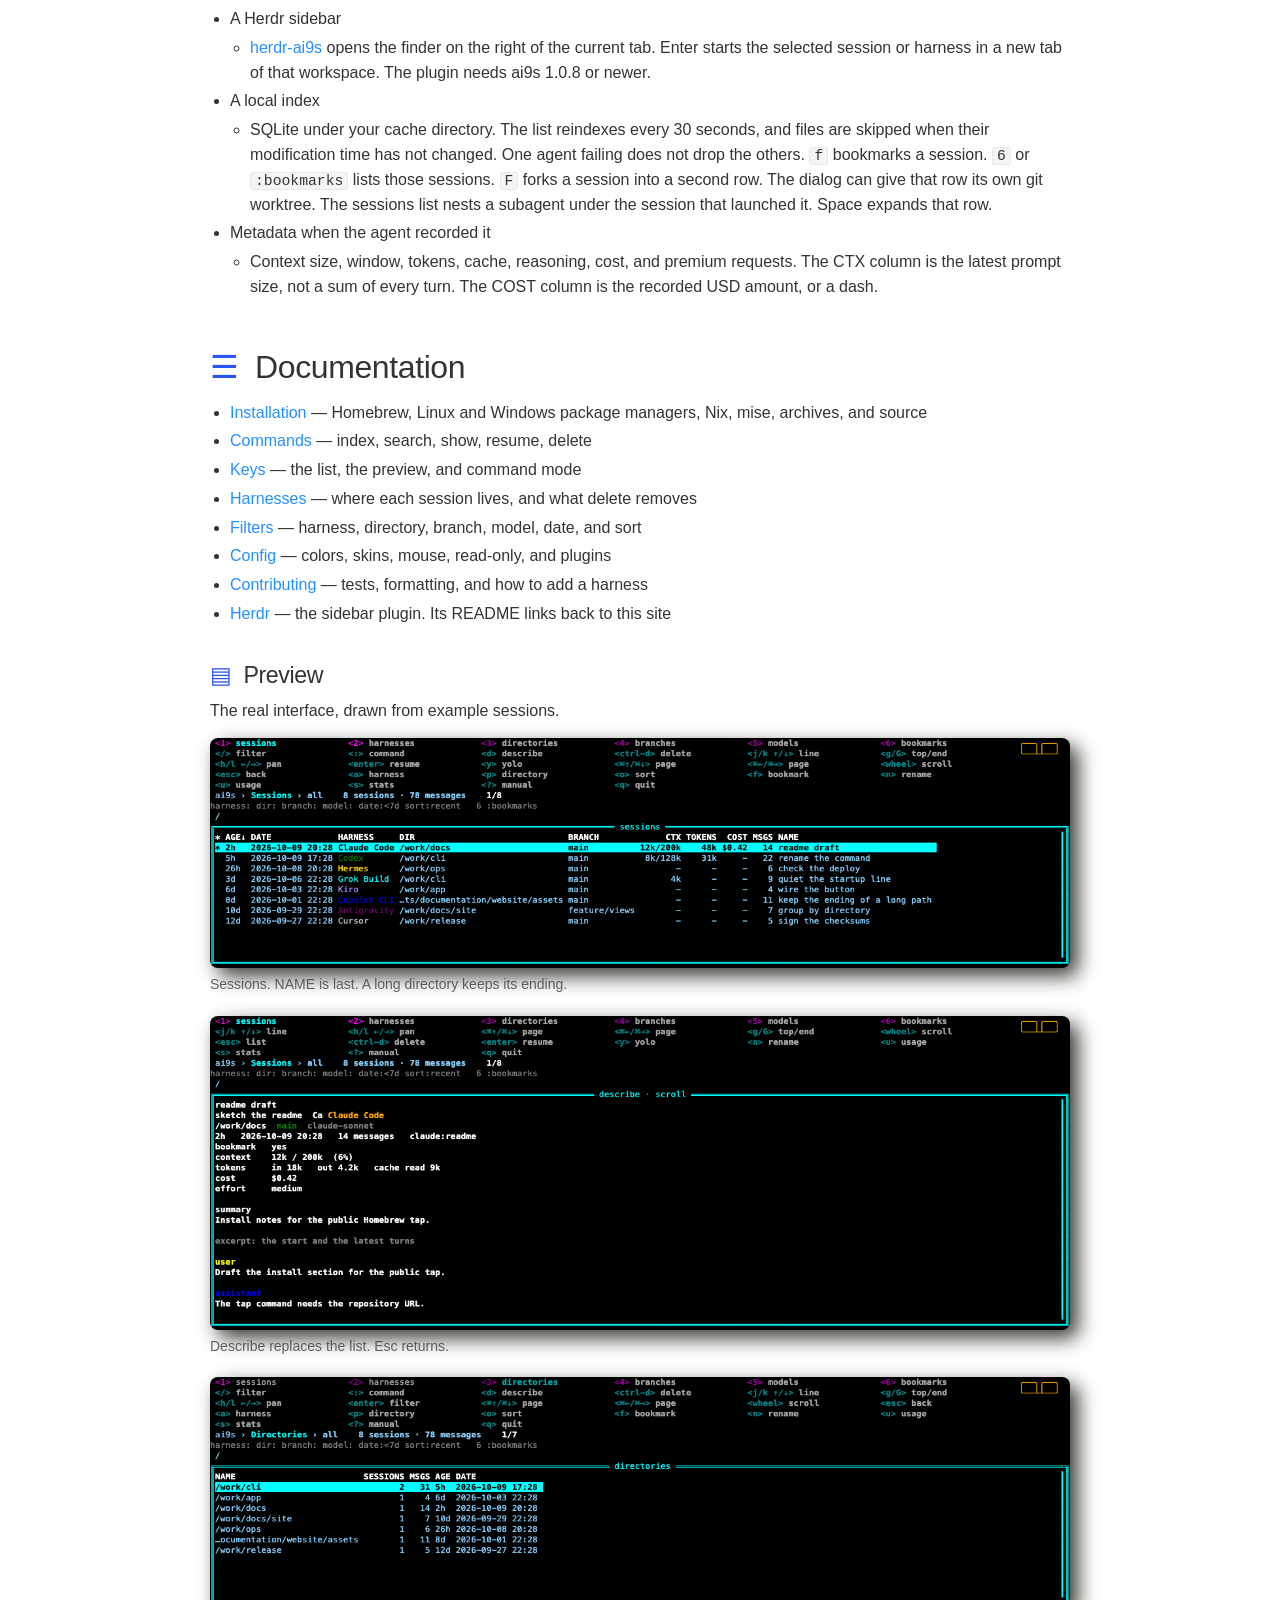
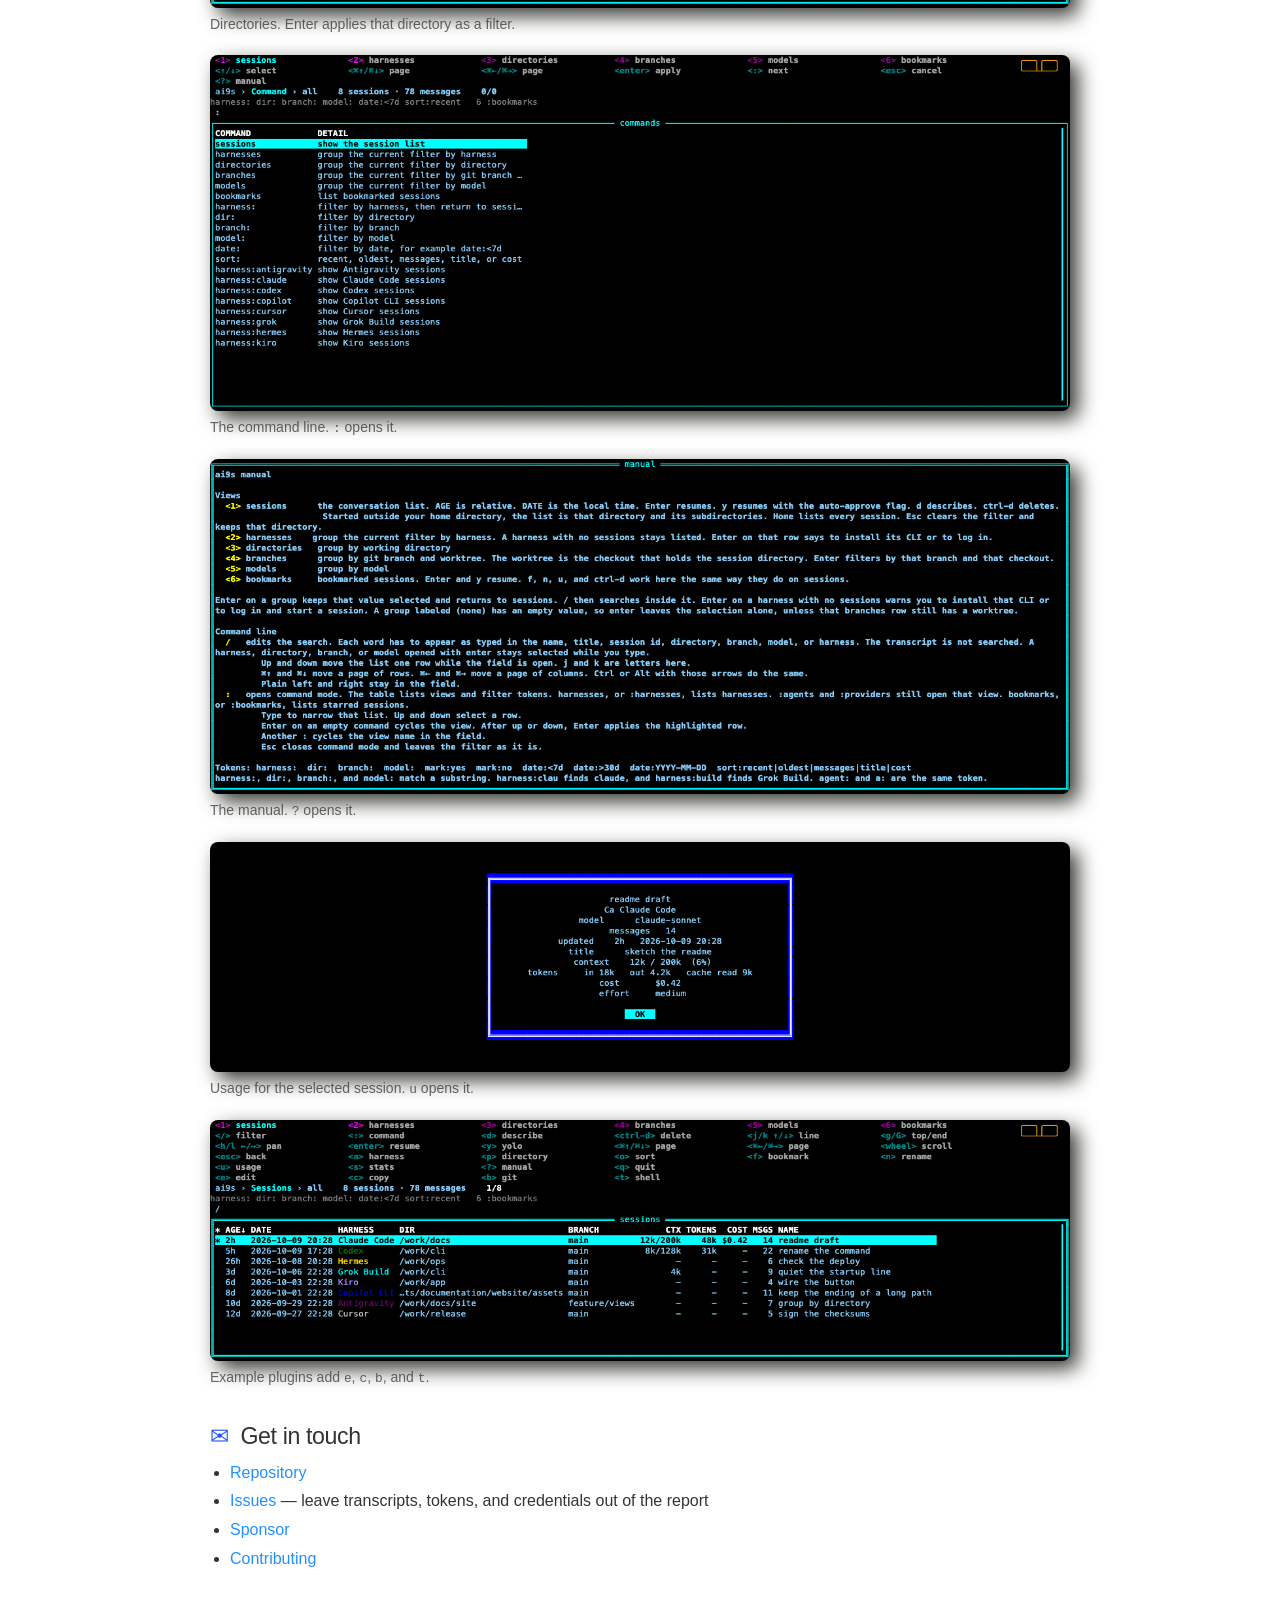
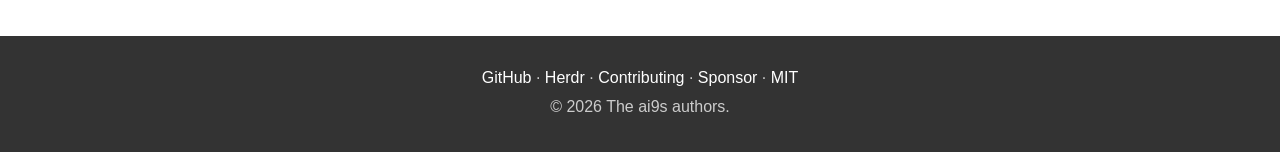
==== commit eca6a264: "Align the CI Go matrix with go.mod 1.26.11. The test matrix still ran Go 1.25 after #69 raised the m" ====
--- a/site/index.html
+++ b/site/index.html
@@ -40,7 +40,7 @@
     <pre><code>brew tap AymanZahran/ai9s https://github.com/AymanZahran/ai9s
 brew trust aymanzahran/ai9s
 brew install ai9s</code></pre>
-    <p>apt, dnf, yum, zypper, apk, pacman, Nix, mise, Scoop, WinGet, Chocolatey, the archives, and <code>go install</code> are on the <a href="install.html">install</a> page. Building from source requires Go 1.25 or newer.</p>
+    <p>apt, dnf, yum, zypper, apk, pacman, Nix, mise, Scoop, WinGet, Chocolatey, the archives, and <code>go install</code> are on the <a href="install.html">install</a> page. Building from source requires Go 1.26.11 or newer.</p>
 
     <h1><span class="mark" aria-hidden="true">▣</span> Features</h1>
     <ul>
